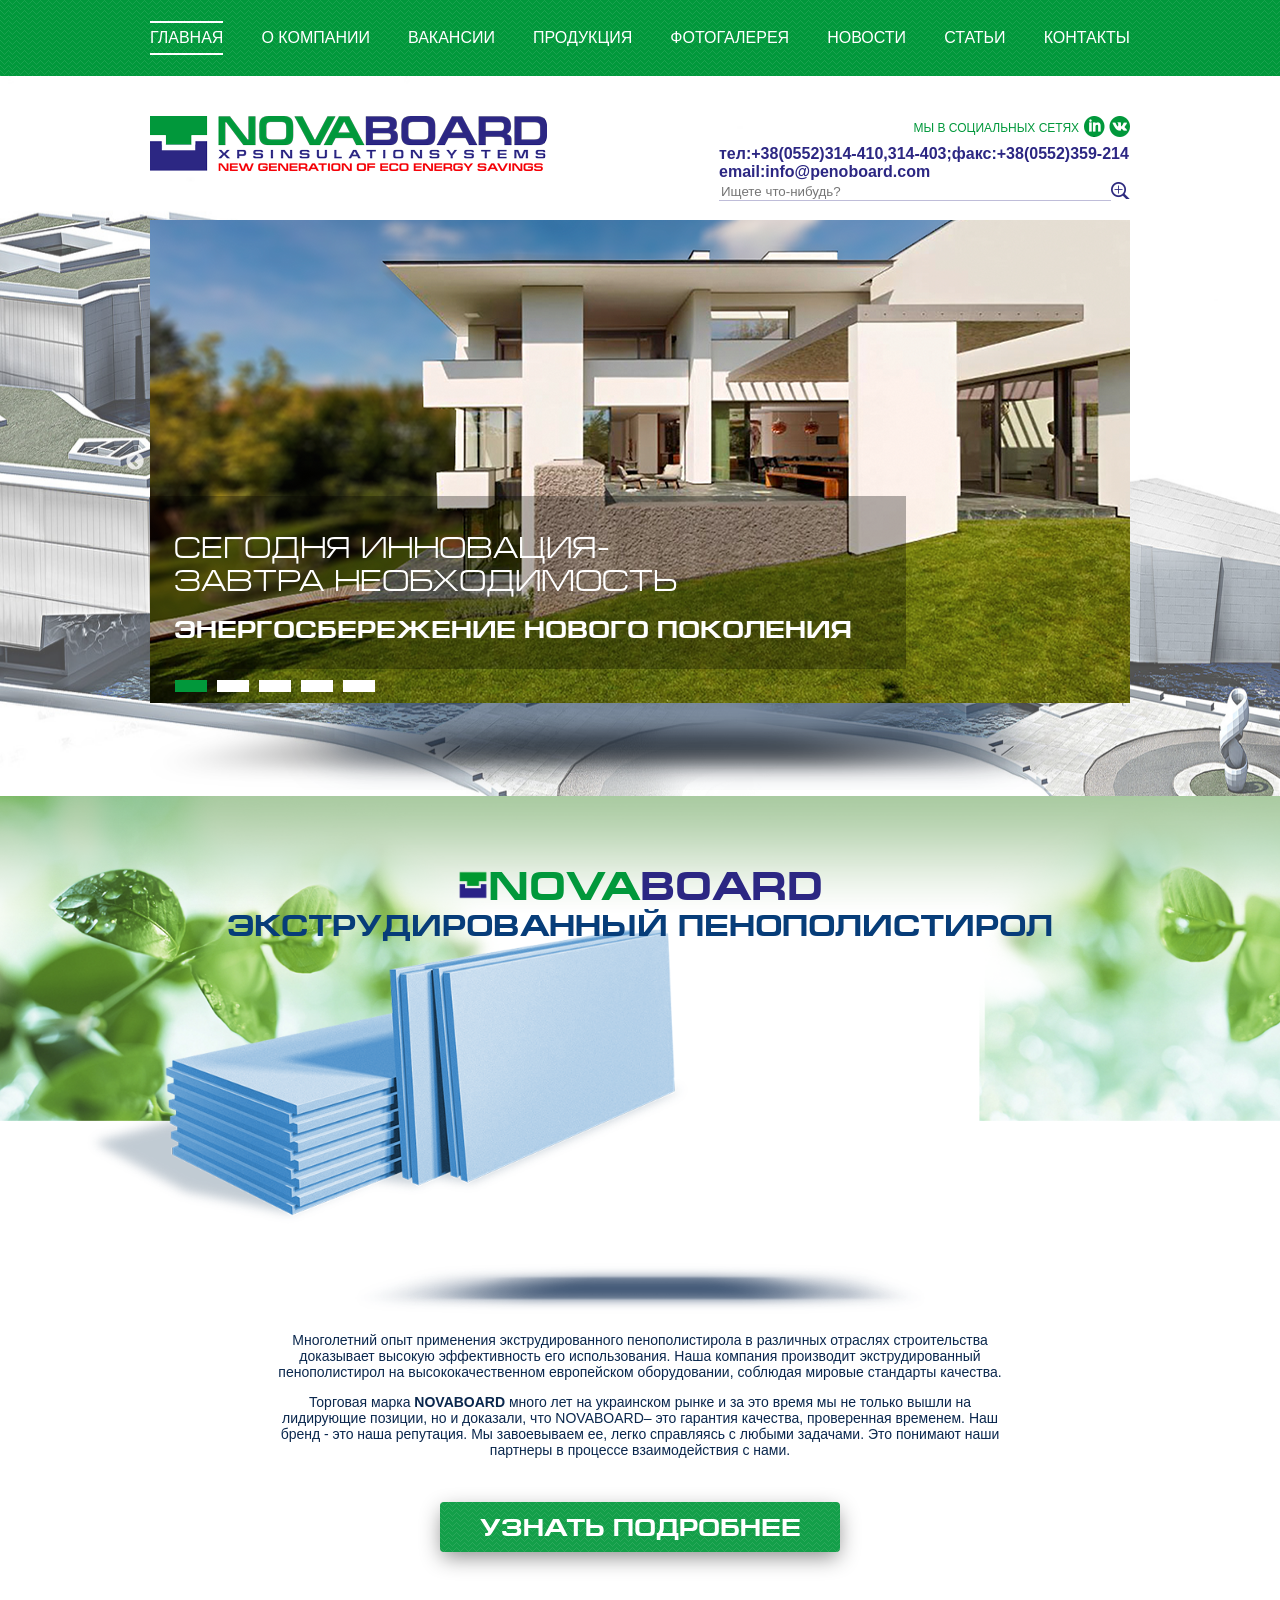
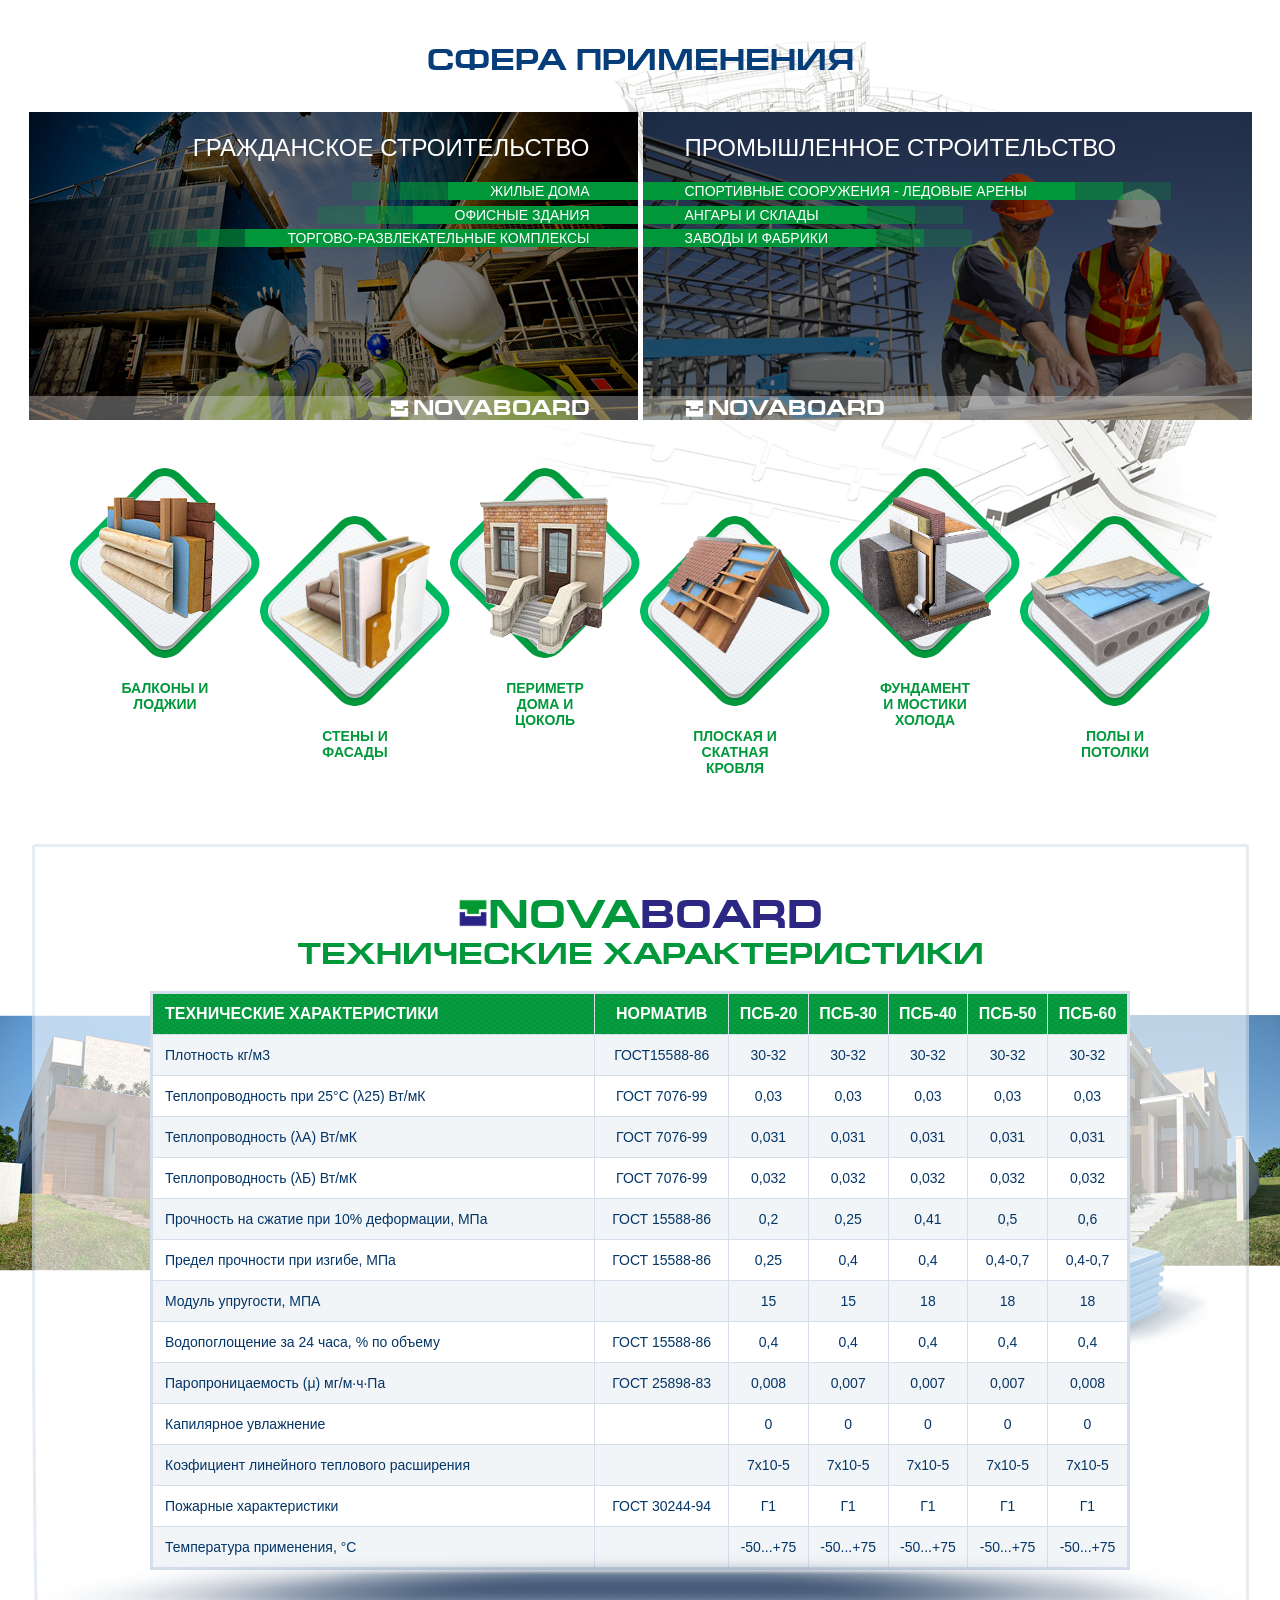
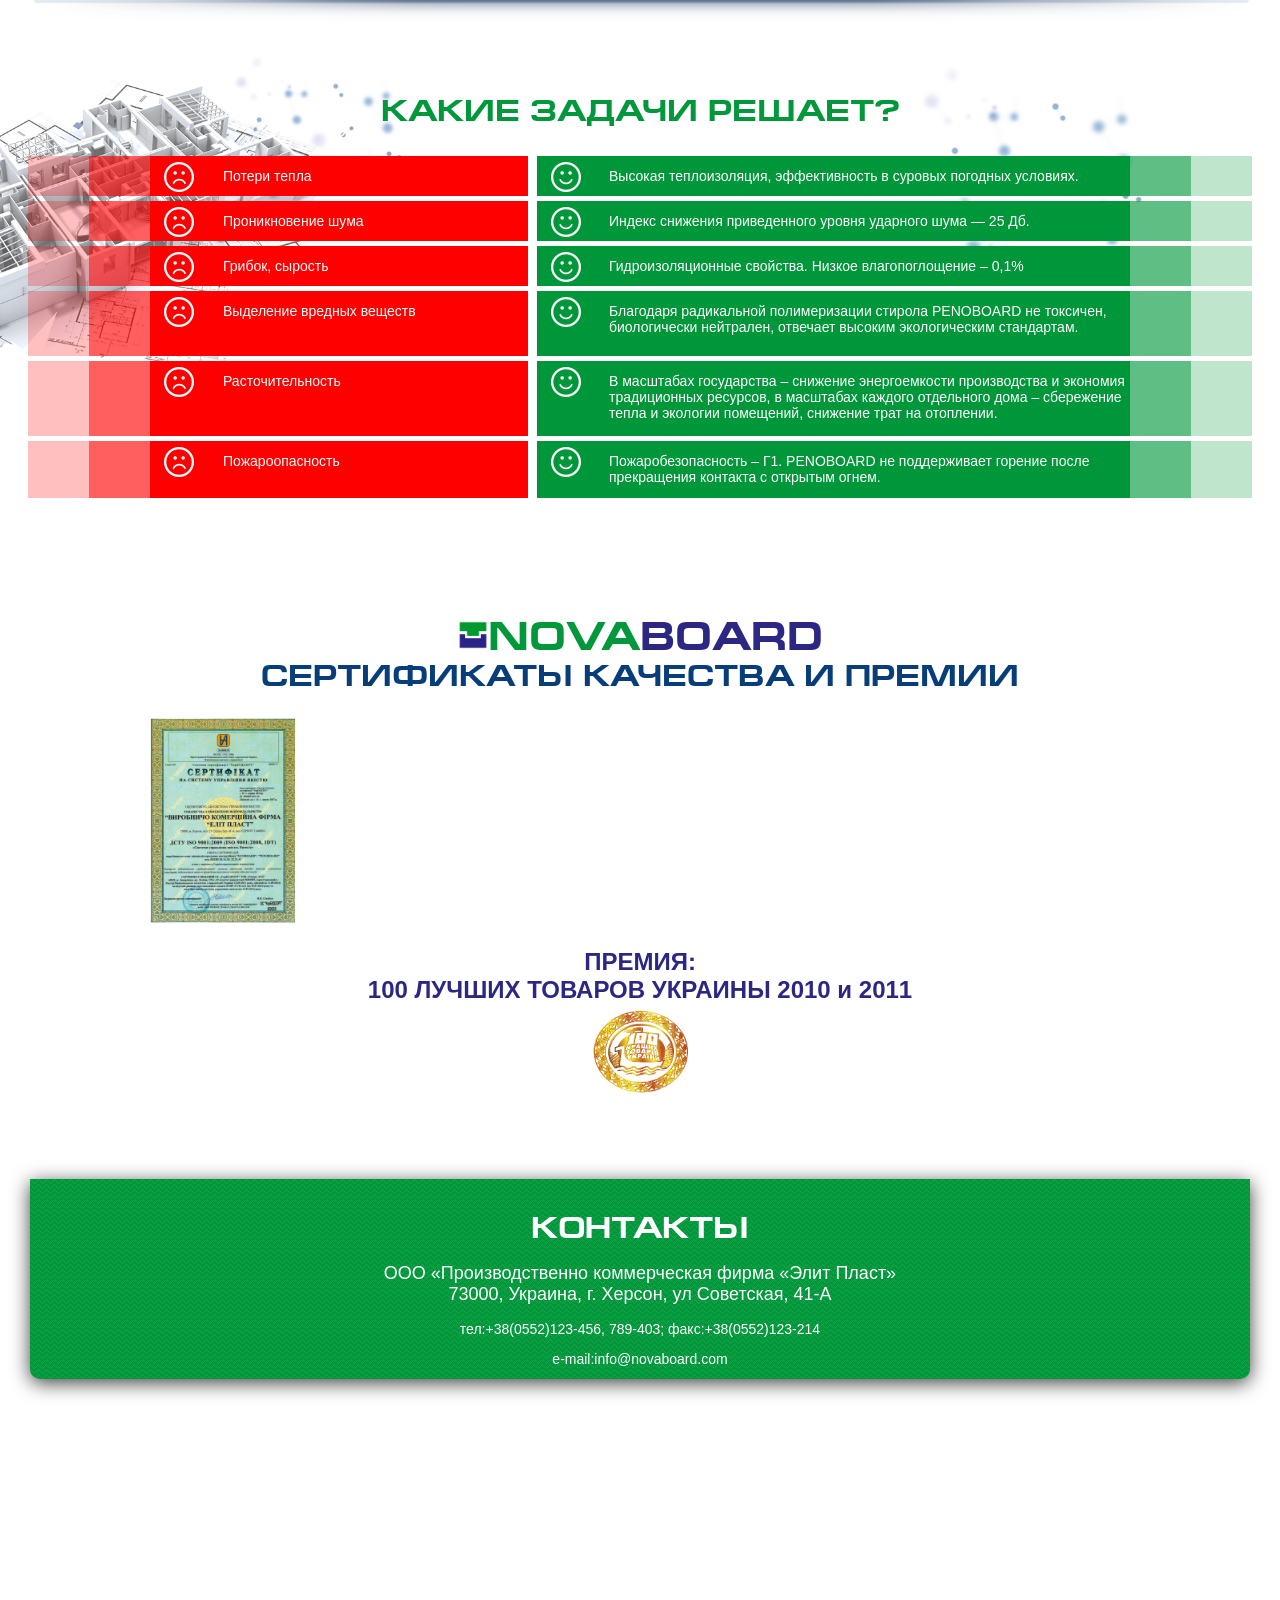
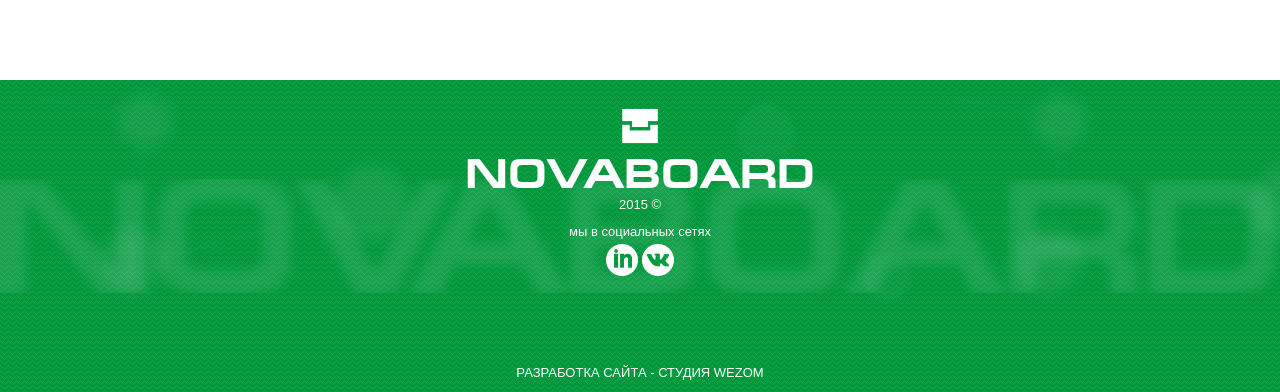
==== index.html @ 58770d79 "smth new" ====
<!DOCTYPE html>
<html lang="ru">
<head>
	<link rel="stylesheet" href="style.css">
	<meta charset="UTF-8">
	<link rel="stylesheet" href="fonts.css">
	<link rel="stylesheet" href="slick/slick.css">
	<link rel="stylesheet" href="slick/slick-theme.css">
	<link rel="stylesheet" href="fresco-2.2.4-light/css/fresco/fresco.css">
	<title>Nova Board-лидер в сфере пенополистирольного покрытия!</title>
	<link rel="icon" href="images/fav.png">
</head>
<body>
	<div class="header">
		<div class="nav-list">
		<ul>
			<li class="is-active"><a href="#">ГЛАВНАЯ</a></li>
		</ul>
		<ul>
			<li><a href="#">О КОМПАНИИ</a></li>
		</ul>
		<ul>
			<li><a href="#">ВАКАНСИИ</a></li>
		</ul>
		<ul>
			<li><a href="#">ПРОДУКЦИЯ</a></li>
		</ul>
		<ul>
			<li><a href="#">ФОТОГАЛЕРЕЯ</a></li>
		</ul>
		<ul>
			<li><a href="#">НОВОСТИ</a></li>
		</ul>
		<ul>
			<li><a href="#">СТАТЬИ</a></li>
		</ul>
		<ul>
			<li><a href="#">КОНТАКТЫ</a></li>
		</ul>

	</div>
	</div>
<div class="slider-block">
	<div class="content">
		<div class="logo">
		<a href="#"><img src="images/logo.png" alt=""></a>	
	</div>
	<div class="contacts">
		<div class="social">
			<span style="display: inline-block; padding-bottom: 10px; vertical-align: middle;">МЫ В СОЦИАЛЬНЫХ СЕТЯХ</span>
			<a href="#" class="icon in"> </a>
			<a href="#" class="icon vk"> </a>
		</div>
		<div class="clearfix"></div>
			<div class="tel">
				<span>тел:<a href="tel:0552314410">+38(0552)314-410</a>,<a href="tel:314403">314-403</a>;факс:<a href="tel:0552359214">+38(0552)359-214</a> <br> email:<a href="mailto:info@penoboard.com">info@penoboard.com</a></span>
		</div>
		<form action=""><input type="search" style="width:392px; border: none; border-bottom: 1px solid #bfbdd9; outline: none;" placeholder="Ищете что-нибудь?"><label class="search"><input type="submit"></label></form>
		</div>

		<div class="slider">
			<div class="slide">
				<img src="images/slider-bg.png" alt="">
				<div class="textblock">
					<span>СЕГОДНЯ ИННОВАЦИЯ-<br>ЗАВТРА НЕОБХОДИМОСТЬ</span>
					<h1>ЭНЕРГОСБЕРЕЖЕНИЕ НОВОГО ПОКОЛЕНИЯ</h1>
				</div>
			</div>
			<div class="slide">
				<img src="images/slider-bg.png" alt="">
				<div class="textblock">
					<span>ПРИВЕТ АНДРЕЙ,<br> НУ ГДЕ ТЫ БЫЛ, НУ ОБНИМИ МЕНЯ СКОРЕЕ</span>
					<h1>Я ПОДУМАЛ,ЧТО ПРОСТЫЕ СЛАЙДЫ-ЭТО СКУЧНО</h1>
				</div>
			</div>
			<div class="slide">
				<img src="images/slider-bg.png" alt="">
				<div class="textblock">
					<span>ТОЛЬКО ВЕТЕР БУЙНЫЙ ПОЕТ ЗА ТОБОЙ<br>ЧИО-ЧИО САН, Я ХОЧУ БЫТЬ С ТОБОЙ</span>
					<h1>ОСОБЕННО В ЭКЗАМЕНАЦИОННОМ МАКЕТЕ</h1>
				</div>
			</div>
			<div class="slide">
				<img src="images/slider-bg.png" alt="">
				<div class="textblock">
					<span>ВЕСНА<br>Я УЖЕ НЕ ГРЕЮ ПИВО</span>
					<h1>ПОЭТОМУ ВСТАВИЛ СЮДА ЦИТАТЫ ИЗ ПОПУЛЯРНЫХ ПЕСЕН</h1>
				</div>
			</div>
			<div class="slide">
				<img src="images/slider-bg.png" alt="">
				<div class="textblock">
					<span>Я НА РУЛЕТКУ ЖИЗНЬ СВОЮ ПОСТАВЛЮ<br>Я В КАЗИНО ФОРТУНЕ ДАНЬ ОСТАВЛЮ</span>
					<h1>ЧАО БАМБИНО, ПЛАЧЕТ СЕНЬОРИНА</h1>
				</div>
			</div>
		</div>
		<div class="shadow"><img src="images/shadow-1.png" alt=""></div>
	</div>
</div>

<div class="video-frame-block">
	<div class="center"><img src="images/fav.png" width="30" alt=""><span class="head-text green">NOVA</span><span class="head-text">BOARD</span>
	<div class="subtitle"><span>ЭКСТРУДИРОВАННЫЙ ПЕНОПОЛИСТИРОЛ</span></div>
	</div>
	<div class="frame"><iframe width="560" height="315" src="https://www.youtube.com/embed/GIAmGJxKyvs" frameborder="0" allow="autoplay; encrypted-media" allowfullscreen></iframe>
		<img src="images/shadow-2.png" style="margin-top: -20px;" alt=""></div>

		<div class="text-block">
			<p>Многолетний опыт применения экструдированного пенополистирола в различных отраслях строительства доказывает высокую эффективность его использования. Наша компания производит экструдированный пенополистирол на высококачественном европейском оборудовании, соблюдая мировые стандарты качества.</p> 

<p>Торговая марка <b>NOVABOARD</b> много лет на украинском рынке и за это время мы не только вышли на лидирующие позиции, но и доказали, что NOVABOARD– это гарантия качества, проверенная временем. Наш бренд - это наша репутация. 
Мы завоевываем ее, легко справляясь с любыми задачами. Это понимают наши партнеры в 
процессе взаимодействия с нами.</p>
		</div>
		<label class="more-info-button">
			<span>УЗНАТЬ ПОДРОБНЕЕ</span>
			<input type="button">
		</label>
</div>
<div class="sphere-of-usage">
	<div class="subtitle" style="padding-top: 50px;"><span>СФЕРА ПРИМЕНЕНИЯ</span></div>
	
	<div class="spheres">
		<div class="sphere left">
			<span>ГРАЖДАНСКОЕ СТРОИТЕЛЬСТВО</span>
			<div class="sphere-item">ЖИЛЫЕ ДОМА</div><br>
			<div class="sphere-item">ОФИСНЫЕ ЗДАНИЯ</div><br>
			<div class="sphere-item">ТОРГОВО-РАЗВЛЕКАТЕЛЬНЫЕ КОМПЛЕКСЫ</div><br>
			<div class="foot">
				<img src="images/fav-white.png" width="19" align="center" style="margin-bottom: 6px; margin-right: 4px;" alt=""><span style="display: inline;;font-size: 21px;font-weight: bold; padding: 0px 48px 0px 0px;">NOVABOARD</span>
			</div>
		</div>
	<div class="divider"></div>
		<div class="sphere right">
			<span>ПРОМЫШЛЕННОЕ СТРОИТЕЛЬСТВО</span>
			<div class="sphere-item">СПОРТИВНЫЕ СООРУЖЕНИЯ - ЛЕДОВЫЕ АРЕНЫ</div><br>
			<div class="sphere-item">АНГАРЫ И СКЛАДЫ</div><br>
			<div class="sphere-item">ЗАВОДЫ И ФАБРИКИ</div><br>
			<div class="foot_r">
				<img src="images/fav-white.png" width="19" align="center" style="margin-bottom: 6px; margin-right: 4px; margin-left: 42px;" alt=""><span style="display: inline;;font-size: 21px;font-weight: bold; padding:0px;">NOVABOARD</span>
			</div>
		</div>
	</div>

	<div class="rectangles">
		<a href="#"><div class="rectangle-item">
			<div class="form"><div style="padding-top: 29px;padding-left: 29px;"><img src="images/rect-pic-1.png" alt=""></div></div>
			<div class="rect-text">БАЛКОНЫ И ЛОДЖИИ</div>
		</div></a>
		<a href="#"><div class="rectangle-item each">
			<div class="form"><div style="padding:20px;"><img src="images/rect-pic-2.png" alt=""></div></div>
			<div class="rect-text">СТЕНЫ И ФАСАДЫ</div>
		</div></a>
		<a href="#"><div class="rectangle-item">
			<div class="form"><div style="padding: 29px;"><img src="images/rect-pic-3.png" alt=""></div></div>
			<div class="rect-text">ПЕРИМЕТР ДОМА И ЦОКОЛЬ</div>
		</div></a>
		<a href="#"><div class="rectangle-item each">
			<div class="form"><div style="padding: 20px;"><img src="images/rect-pic-4.png" alt=""></div></div>
			<div class="rect-text">ПЛОСКАЯ И СКАТНАЯ КРОВЛЯ</div>
		</div></a>
		<a href="#"><div class="rectangle-item">
			<div class="form"><div style="padding: 29px;"><img src="images/rect-pic-5.png" alt=""></div></div>
			<div class="rect-text">ФУНДАМЕНТ И МОСТИКИ ХОЛОДА</div>
		</div></a>
		<a href="#"><div class="rectangle-item each">
			<div class="form"><div style="padding-top: 40px;padding-left: 10px;"><img src="images/rect-pic-6.png" alt=""></div></div>
			<div class="rect-text">ПОЛЫ И ПОТОЛКИ</div>
		</div>
	</a>
	</div>
</div>

<div class="tech-characteristics">
	<div class="table-grid">
	<div class="center"><img src="images/fav.png" width="30" alt=""><span class="head-text green">NOVA</span><span class="head-text">BOARD</span></div>
		<div class="subtitle"><span style="color:#01983b;">ТЕХНИЧЕСКИЕ ХАРАКТЕРИСТИКИ</span></div>

		<table class="tth">
			<tr class="grey">
				<th>ТЕХНИЧЕСКИЕ ХАРАКТЕРИСТИКИ</th>
				<th>НОРМАТИВ</th>
				<th>ПСБ-20</th>
				<th>ПСБ-30</th>
				<th>ПСБ-40</th>
				<th>ПСБ-50</th>
				<th>ПСБ-60</th>
			</tr>
			<tr class="grey">
				<td>Плотность кг/м3</td>
				<td>ГОСТ15588-86</td>
				<td>30-32</td>
				<td>30-32</td>
				<td>30-32</td>
				<td>30-32</td>
				<td>30-32</td>
			</tr>
			<tr>
				<td>Теплопроводность при 25°С (λ25) Вт/мК </td>
				<td>ГОСТ 7076-99</td>
				<td>0,03</td>
				<td>0,03</td>
				<td>0,03</td>
				<td>0,03</td>
				<td>0,03</td>
			</tr>
			<tr class="grey">
				<td>Теплопроводность (λA) Вт/мК </td>
				<td>ГОСТ 7076-99</td>
				<td>0,031</td>
				<td>0,031</td>
				<td>0,031</td>
				<td>0,031</td>
				<td>0,031</td>
			</tr>
			<tr>
				<td>Теплопроводность (λБ) Вт/мК </td>
				<td>ГОСТ 7076-99</td>
				<td>0,032</td>
				<td>0,032</td>
				<td>0,032</td>
				<td>0,032</td>
				<td>0,032</td>
			</tr>
			<tr class="grey">
				<td>Прочность на сжатие при 10% деформации, МПа</td>
				<td>ГОСТ 15588-86</td>
				<td>0,2</td>
				<td>0,25</td>
				<td>0,41</td>
				<td>0,5</td>
				<td>0,6</td>
			</tr>
			<tr>
				<td>Предел прочности при изгибе, МПа </td>
				<td>ГОСТ 15588-86</td>
				<td>0,25</td>
				<td>0,4</td>
				<td>0,4</td>
				<td>0,4-0,7</td>
				<td>0,4-0,7</td>
			</tr>
			<tr class="grey">
				<td>Модуль упругости, МПА </td>
				<td></td>
				<td>15</td>
				<td>15</td>
				<td>18</td>
				<td>18</td>
				<td>18</td>
			</tr>
			<tr>
				<td>Водопоглощение за 24 часа, % по объему </td>
				<td>ГОСТ 15588-86</td>
				<td>0,4</td>
				<td>0,4</td>
				<td>0,4</td>
				<td>0,4</td>
				<td>0,4</td>
			</tr>
			<tr class="grey">
				<td>Паропроницаемость (μ) мг/м·ч·Па </td>
				<td>ГОСТ 25898-83</td>
				<td>0,008</td>
				<td>0,007</td>
				<td>0,007</td>
				<td>0,007</td>
				<td>0,008</td>
			</tr>
			<tr>
				<td>Капилярное увлажнение</td>
				<td></td>
				<td>0</td>
				<td>0</td>
				<td>0</td>
				<td>0</td>
				<td>0</td>
			</tr>
			<tr class="grey">
				<td>Коэфициент линейного теплового расширения</td>
				<td></td>
				<td>7x10-5</td>
				<td>7x10-5</td>
				<td>7x10-5</td>
				<td>7x10-5</td>
				<td>7x10-5</td>
			</tr>
			<tr>
				<td>Пожарные характеристики</td>
				<td>ГОСТ 30244-94</td>
				<td>Г1</td>
				<td>Г1</td>
				<td>Г1</td>
				<td>Г1</td>
				<td>Г1</td>
			</tr>
			<tr class="grey">
				<td>Температура применения, °С</td>
				<td></td>
				<td>-50...+75</td>
				<td>-50...+75</td>
				<td>-50...+75</td>
				<td>-50...+75</td>
				<td>-50...+75</td>
			</tr>
		</table>
		<img src="images/table-shadow.png" style="display: block; margin: -17px auto;" alt="">
		</div>
</div>

<div class="pros-cons">
	<div class="subtitle" style="padding-top:50px; margin-bottom: 28px;"><span style="color:#01983b;">КАКИЕ ЗАДАЧИ РЕШАЕТ?</span></div>

	<div class="table" style="width:980px; margin: 20px auto;">
		<div class="tr" style="height: 40px;">
			<div class="td red_cell" style="padding: 6px 0px 0px 14px; width: 364px;"><img src="images/sad-smile.png" alt="">
				<span>Потери тепла</span>
			</div>
			<div class="td" style="width:9px;"></div>
			<div class="td green_cell" style="padding: 6px 0px 0px 14px;"><img src="images/smiled-smile.png" alt="">
				<span>Высокая теплоизоляция, эффективность в суровых погодных условиях.
</span>
			</div>
			</div>
			<div class="tr" style="height: 5px;"></div>
			<div class="tr" style="height: 40px;">
			<div class="td red_cell" style="padding: 6px 0px 0px 14px;"><img src="images/sad-smile.png" alt="">
				<span>Проникновение шума</span>
			</div>
			<div class="td" style="width:9px;"></div>
			<div class="td green_cell" style="padding: 6px 0px 0px 14px;"><img src="images/smiled-smile.png" alt="">
				<span>Индекс снижения приведенного уровня ударного шума — 25 Дб.</span>
			</div>
			</div>
			<div class="tr" style="height: 5px;"></div>
			<div class="tr" style="height: 40px;">
			<div class="td red_cell" style="padding: 6px 0px 0px 14px;"><img src="images/sad-smile.png" alt="">
				<span>Грибок, сырость</span>
			</div>
			<div class="td" style="width:9px;"></div>
			<div class="td green_cell" style="padding: 6px 0px 0px 14px;"><img src="images/smiled-smile.png" alt="">
				<span>Гидроизоляционные свойства. Низкое влагопоглощение – 0,1%</span>
			</div>
			</div>
			<div class="tr" style="height: 5px;"></div>
			<div class="tr" style="height: 65px;">
			<div class="td red_cell" style="padding: 6px 0px 0px 14px;"><img src="images/sad-smile.png" alt="">
				<span>Выделение вредных веществ</span>
			</div>
			<div class="td" style="width:9px;"></div>
			<div class="td green_cell" style="padding: 6px 0px 0px 14px;"><img src="images/smiled-smile.png" alt="">
				<span>Благодаря радикальной полимеризации стирола PENOBOARD не токсичен, биологически нейтрален, отвечает высоким экологическим стандартам.</span>
			</div>
			</div>
			<div class="tr" style="height: 5px;"></div>

			<div class="tr" style="height: 75px;">
				<div class="td red_cell" style="padding: 6px 0px 0px 14px;"><img src="images/sad-smile.png" alt="">
					<span>Расточительность</span>
				</div>
					<div class="td" style="width:9px;"></div>
						<div class="td green_cell" style="padding: 6px 0px 0px 14px;"><img src="images/smiled-smile.png" alt="">
						<span>В масштабах государства – снижение энергоемкости производства и экономия традиционных ресурсов, в масштабах каждого отдельного дома – сбережение тепла и экологии помещений, снижение трат на отоплении.</span>
				</div>
			</div>

			<div class="tr" style="height: 5px;"></div>

			<div class="tr" style="height: 57px;">
			<div class="td red_cell" style="padding: 6px 0px 0px 14px;"><img src="images/sad-smile.png" alt="">
				<span>Пожароопасность</span>
			</div>
			<div class="td" style="width:9px;"></div>
			<div class="td green_cell" style="padding: 6px 0px 0px 14px;"><img src="images/smiled-smile.png" alt="">
				<span>Пожаробезопасность – Г1. PENOBOARD не поддерживает горение после прекращения контакта с открытым огнем.</span>
			</div>
			</div>
		</div>
	</div>
</div>

<div class="certificates">
	<div class="center"><img src="images/fav.png" width="30" alt=""><span class="head-text green">NOVA</span><span class="head-text">BOARD</span>
	<div class="subtitle"><span>СЕРТИФИКАТЫ КАЧЕСТВА И ПРЕМИИ</span></div>

	<div class="cert-block">
	<div class="cert-item">
		<a href="images/certificate-1.png" class="fresco" data-fresco-group="certif_gallery"><img src="images/certificate-1.png" alt=""></a>
	</div>
	<div class="cert-item">
		<a href="images/certificate-2.png" class="fresco" data-fresco-group="certif_gallery"><img src="images/certificate-2.png" alt=""></a>
	</div>
	<div class="cert-item">
		<a href="images/certificate-3.png" class="fresco" data-fresco-group="certif_gallery"><img src="images/certificate-3.png" alt=""></a>
	</div>
	<div class="cert-item">
		<a href="images/certificate-4.png" class="fresco" data-fresco-group="certif_gallery"><img src="images/certificate-4.png" alt=""></a>
	</div>
	<div class="cert-item">
		<a href="images/certificate-5.png" class="fresco" data-fresco-group="certif_gallery"><img src="images/certificate-5.png" alt=""></a>
	</div>
	</div>

	<h2>ПРЕМИЯ:</h2>
	<h2>100 ЛУЧШИХ ТОВАРОВ УКРАИНЫ 2010 и 2011</h2>
	<img src="images/top-100.png" style="margin-bottom: 48px;" width="106" alt="">
	</div>
</div>

<div class="contacts-block">
	<div class="green-contacts">
		<h1>КОНТАКТЫ</h1>
		<h3>ООО «Производственно коммерческая фирма «Элит Пласт» </h3>
		<h3>73000, Украина, г. Херсон, ул Советская, 41-А</h3>
		<span>тел:<a href="tel:+38(0552)123-456" title="">+38(0552)123-456</a>, <a href="tel:789-403">789-403</a>; факс:<a href="tel:+38(0552)123-214" title="">+38(0552)123-214</a></span>
		<span>e-mail:<a href="mailto:info@novaboard.com">info@novaboard.com</a></span>
	</div>
	<iframe src="https://www.google.com/maps/embed/v1/place?q=41.425974,75.9859772&key=AIzaSyCxitB5jQcw7weQdg9MqBRfxr6mj81wT7I" width="100%" height="338" frameborder="0" style="border:0" allowfullscreen></iframe>
</div>
<div class="footer">
	<div class="footer-nb-bg">
	<div class="particles">
		<div class="fav">
		<img src="images/fav-white.png" height="40" alt="">
		</div>
		<h1>NOVABOARD</h1>
		<span style="margin-bottom: 12px;">2015 ©</span>
		<span>мы в социальных сетях</span>
		<div>
			<a href="#" class="footer-icon linkedin"> </a>
			<a href="#" class="footer-icon vkontakte"> </a>
		</div>
		<div class="wezom">
			<span>РАЗРАБОТКА САЙТА - <a href="#">СТУДИЯ WEZOM</a></span>
		</div>
	</div>
	</div>
</div>


<script src="https://code.jquery.com/jquery-1.10.2.js"></script>
<script src="slick/slick.min.js"></script>
<script src="fresco-2.2.4-light/js/fresco/fresco.js"></script>	
 <script type="text/javascript">
 	  $(document).ready(function(){
  $('.slider').slick({
  	dots:true,
  	dotsClass: "my-dots",
  	arrows:true,
  	autoplay: true,
  	autoplaySpeed: 4500
  });

  $('.cert-block').slick({
  	dots: false,
  	arrows: true,
  	slidesToShow:5,
  	slidesToScroll:1
  })
});
  </script>
</body>
</html>
---- style.css ----
body{
	font-family: Arial, sans-serif;
	margin: 0px auto;
	min-width: 980px;
}
img{
	max-width: 100%;
}
.header{
	height: 76px;
	background-color: #01983b;
	background-image: url(images/pattern.png);
}
.nav-list{
	margin: 0px auto;
	display: flex;
	flex-wrap: nowrap;
	justify-content: space-between;
	max-width: 980px;
}
ul{
	margin-top: 23px;
	padding: 0px;
	list-style: none;
}
li{
	box-sizing: border-box;
	border: 0px white;
	line-height: 30px;
	display: inline-flex;
}
.header a{
	color: white;
	text-decoration: none;
}
.header a:hover{
	color:lightgrey;
}
.header a:active{
	color:black;
}
.is-active{
	margin-top: -2px;
	border-top: 2px solid white;
	border-bottom: 2px solid white;
}
.header li:hover{
	box-sizing: border-box;
	margin-top: -2px;
	border-top: 2px solid white;
	border-bottom: 2px solid white;
	transition: all .2s;
}
.slider-block{
	height: 720px;
	width: 100%;
	background-size: 100% 100%;
	background-image: url(images/bg-1.png);
	background-repeat: no-repeat;
}
.content{
	width:980px;
	max-width: ;
	margin:0px auto;
}
.contacts{
	padding-top: 40px;
	float: right;
	height: 60px;
	display: inline-block;
}
.social span{
	display: block;
	font-size: 12px;
	color: #01983b;
}
.slider{
	margin-top: 45px;
	width: 100%;
	height: 483px;
}
.slide{
	position: relative;
	width:100%;
	height: 100%;
	background: url(images/slider-bg.png);
}
.textblock{
	font-size: 30px;
	padding: 38px 55px 10px 24px;
	font-family: Europe, sans-serif;
	background-color: rgba(0,0,0,0.3);
	position: absolute;
	bottom: 34px;
	left: 0px;
	color: white;
}
.textblock h1{
	font-size: 24px;
	font-family: Europe, sans-serif;
}
.logo{
	display: inline-block;
	padding-top: 40px;
}
.my-dots {
  position: absolute;
  bottom: -5px;
  left: 20px;
  display: block;
  width: auto;
  padding: 0;
  list-style: none;
  text-align: center;
}
.my-dots li {
  position: relative;
  display: inline-block;
  width: 32px;
  height: 12px;
  margin: 0 5px;
  padding: 0;
  cursor: pointer;
}
.my-dots li button {
  font-size: 0;
  line-height: 0;
  display: block;
  width: 32px;
  height: 12px;
  padding: 5px;
  cursor: pointer;
  color: transparent;
  border: 0;
  outline: none;
  background: transparent;
}
.my-dots li button:hover,
.my-dots li button:focus {
  outline: none;
}
.my-dots li button:hover:before,
.my-dots li button:focus:before {
  opacity: 1;
}
.my-dots li button:before {
  font-family: 'slick';
  font-size: 6px;
  line-height: 20px;
  position: absolute;
  top: 0;
  left: 0;
  width: 32px;
  height: 12px;
  background: white;
  content: ' ';
  text-align: center;
  opacity: 1;
  color: black;
  -webkit-font-smoothing: antialiased;
  -moz-osx-font-smoothing: grayscale;
   
}
.clearfix{
	content: '';
	clear: both;
}
.my-dots li.slick-active button:before {
  opacity: 1;
  color: black;
  background: #01983b;
}
.social{
	display: block;
	float: right;
}
.icon{
	display: inline-block;
	width: 21px;
	height: 21px;
}
.in{
	background: url(images/sprite.png);
	background-repeat: no-repeat;
	background-position: 0px 0px;
}
.vk{
	background: url(images/sprite.png);
	background-repeat: no-repeat;
	background-position: -21px 0px;
}
.in:hover{
	background: url(images/sprite.png);
	background-repeat: no-repeat;
	background-position: 0px -21px;
}
.vk:hover{
	background: url(images/sprite.png);
	background-repeat: no-repeat;
	background-position: -21px -21px;
}
.in:active{
	background: url(images/sprite.png);
	background-repeat: no-repeat;
	background-position: 0px -42px;
}
.vk:active{
	background: url(images/sprite.png);
	background-repeat: no-repeat;
	background-position: -21px -42px;
}
.tel span,.tel a{
	font-size: 16px;
	color: #2c2783;
	font-weight: bold;
	text-decoration: none;
}
.tel a:hover{
	text-decoration: underline;
}
.tel a:active{
	color: black;
}
.search{
	width: 30px;
	height: 30px;
	background: url(images/search.png);
	background-repeat: no-repeat;
	background-position: 0px 0px;
}
.search:hover{
	background-position: -19px 0px;
}
.search:active{
	background-position: -38px 0px;
}
.contacts input[type="submit"]{
	opacity: 0;
	width: 19px;
	height: 19px;
}
.center{
	padding-top: 68px;
	text-align: center;
}
.head-text{
	font-family: Europe, sans-serif;
	font-size: 40px;
	color: #2c2783;
	font-weight: bold;
}
.green{
	color: #01983b;
}
.shadow{
	width: 100%;
	margin-top: -30px;
}
.video-frame-block{
	height: 797px;
	width: 100%;
	background: url(images/bg-2.png);
	-webkit-background-size: 100%;
	background-size: 120%;
	background-repeat: no-repeat;
}
.subtitle{
	text-align: center;
}
.subtitle span{
	font-size: 30px;
	color: #073d79;
	font-family: Europe,sans-serif;
	font-weight: bold;
}
.frame{
	width: 573px;
	margin:21px auto 0px;
} 
.text-block{
	font-family: Arial;
	font-size: 14px;
	color: #0a274d;
	margin:0px auto;
	width: 750px;
	text-align: center;
}
.more-info-button input{
	opacity: 0;
	width: 100%;
	height: 100%;
}
.more-info-button{
	cursor: pointer;
	-webkit-box-shadow: 0px 7px 21px -2px rgba(0,0,0,0.46);
	-moz-box-shadow: 0px 7px 21px -2px rgba(0,0,0,0.46);
	box-shadow: 0px 7px 21px -2px rgba(0,0,0,0.46);
	margin: 44px auto 0px;
	border-radius: 4px;
	display: block;
	background: url(images/pattern.png);
	background-color: #139f49;
	width: 400px;
	height: 50px;
}
.more-info-button span{
	display: block;
	text-align: center;
	font-size: 24px;
	color: white;
	font-weight: bold;
	font-family: Europe;
	padding-top: 12px;
}
.more-info-button:hover{
	background-color: #00be49;
}
.more-info-button:active{
	background-color: #016b2a;
}
.sphere-of-usage{
	background: url(images/bg-3.png);
	background-repeat: no-repeat;
	background-size: 60%;
	background-position:100% 0px;
}
.spheres{
	margin-top: 35px;
	display: flex;
	justify-content: center;
	flex-wrap: wrap;
}
.sphere{
	position: relative;
	z-index: 1;
	width: 609px;
	height: 308px;
}
.left{
	text-align: right;
	position: relative;
	background: url(images/left-sphere.png);
	background-position: 0px -60px;
	background-repeat: no-repeat;
	float: left;
	margin:0px 2.5px;
}
.right{
	position: relative;
	background: url(images/right-sphere.png);
	background-position: 0px -60px;
	background-repeat: no-repeat;
	float: right;
	margin:0px 2.5px;
}
.sphere::before{
	content: ' ';
	position: absolute;
	z-index: -111;
	left: 0px;
	width: 609px;
	height: 308px;
	background: #000;
	opacity: 0.5;
}
.spheres span{
	padding-left: 42px;
	display: block;
	color: #fff;
	font-size: 24px;
	padding-right: 48px;
	margin-top: 22px;
	margin-bottom: 20px;
}
.sphere-item{
	position: relative;
	z-index: 200;
	padding-left: 42px;
	display: inline-block;
	margin-bottom: 5.5px;
	line-height: 18px;
	color: white;
	font-size: 14px;
	padding-right: 48px;
	background: #01983b;
}
.sphere-item::before{
	position: absolute;
	z-index: -300;
	right: 0px;
	content: ' ';
	width: calc( 100% + 48px);
	height: 100%;
	background: #01983b;
	opacity: 0.5;
}
.sphere-item::after{
	position: absolute;
	z-index: -300;
	right: 0px;
	content: ' ';
	width: calc( 100% + 48px + 48px);
	height: 100%;
	background: #01983b;
	opacity: 0.25;
}
.right .sphere-item::before{
	position: absolute;
	z-index: -300;
	left: 0px;
	content: ' ';
	width: calc( 100% + 48px);
	height: 100%;
	background: #01983b;
	opacity: 0.5;
}
.right .sphere-item::after{
	position: absolute;
	z-index: -300;
	left: 0px;
	content: ' ';
	width: calc( 100% + 48px + 48px);
	height: 100%;
	background: #01983b;
	opacity: 0.25;
}
.foot{
	text-align: right;
	color: white;
	font-family: Europe;
	height: 24px;
	width: 100%;
	position: absolute;
	left: 0px;
	bottom: 0px;
	background: rgba(255, 255, 255, 0.3);
}
.foot_r{
	text-align: left;
	color: white;
	font-family: Europe;
	height: 24px;
	width: 100%;
	position: absolute;
	left: 0px;
	bottom: 0px;
	background: rgba(255, 255, 255, 0.3);
}
.rectangles{
	display: flex;
	justify-content: center;
	flex-wrap: wrap;
	margin-top: 48px;
	margin-bottom: 48px;
}
.form{
	width: 190px;
	height: 190px;
	background: url(images/rect-form.png);
	background-repeat: no-repeat;
}
.each{
	padding-top: 48px;
}
.rect-text{
	margin:22px auto 0px;
	width: 100px;
	text-align: center;
	font-weight: bold;
	font-size: 14px;
	color: #01983b;
}
a{
	text-decoration: none;
}
.tech-characteristics{
background: url(images/bg-4.png);
background-repeat: no-repeat;
background-size: 100%;
background-position: 0px 191px;
height:820px ;
}
.table-grid{
	background: url(images/table-bg.png);
	background-repeat: no-repeat;
	background-position: center 20px;

}
.tth{
	width: 980px;
	border-collapse: collapse;
	border: 3px solid #d5dfec;
	margin:20px auto 0px;
}
.tth tr,.tth th, .tth td{
	height: 38px;
	border: 1px solid #d5dfec;
}
.tth th{
	color: white;
	background: url(images/pattern.png);
	background-color: #01983b;
}
.tth td{
	font-size: 14px;
	color: #043567;
}
.tth tr{
	text-align: center;
}
.tth th:first-child{
	text-align: left;
	padding-left: 12px;
}
.tth td:first-child{
	text-align: left;
	padding-left: 12px;
}
tr{
	background-color: white;
}
.grey{
	background-color: #f2f5f7;
}
.pros-cons{
	height: 502px;
	background: url(images/bg-5.png);
	background-repeat: no-repeat;
	background-size: 100%;
}
.red_cell{
	background-color: #ff0000;
}
.green_cell{
	background-color: #01983b;
}
.table{
	font-size: 14px;
	color: white;
	display: table;
}
.tr{
	display: table-row;
}
.td{
	position: relative;
	z-index: 12;
	display: table-cell;
}
.td.red_cell::before{
	content: ' ';
	position: absolute;
	z-index: -12;
	right: 0px;
	top: 0px;
	height: 100%;
	width: calc(100% + 61px);
	background-color: rgba(255, 0, 0, 0.5); 
}
.td.red_cell::after{
	content: ' ';
	position: absolute;
	z-index: -13;
	right: 0px;
	top: 0px;
	height: 100%;
	width: calc(100% + 61px + 61px);
	background-color: rgba(255, 0, 0, 0.25); 
}
.td.green_cell::before{
	content: ' ';
	position: absolute;
	z-index: -12;
	left: 0px;
	top: 0px;
	height: 100%;
	width: calc(100% + 61px);
	background-color: rgba(1, 152, 59, 0.5); 
}
.td.green_cell::after{
	content: ' ';
	position: absolute;
	z-index: -13;
	left: 0px;
	top: 0px;
	height: 100%;
	width: calc(100% + 61px + 61px);
	background-color: rgba(1, 152, 59, 0.25); 
}
.td span{
	position: absolute;
	display: inline-block;
	margin-left: 28px;
	margin-top: 6px;
}
.cert-block{
	margin: 25px auto;
	width: 980px;
	height: 205px;
}
.cert-item img{
	width: 145px;
}
.certificates h2{
	color: #2c2783;
	margin-bottom: 0px;
	margin-top: 0px;
}
.contacts-block{
	height: 501px;
}
.green-contacts{
	text-align: center;
	position: relative;
	z-index: 14;
	width: 1220px;
	height: 200px;
	background: url(images/pattern.png);
	background-color: #01983b;
	margin: 0px auto;
	border-bottom-right-radius: 10px;
	border-bottom-left-radius: 10px;
	-webkit-box-shadow: 0px 4px 19px 0px rgba(0,0,0,0.75);
-moz-box-shadow: 0px 4px 19px 0px rgba(0,0,0,0.75);
box-shadow: 0px 4px 19px 0px rgba(0,0,0,0.75);
}
.contacts-block iframe{
	position: absolute;
	z-index: 1;
	margin-top: -35px;
}
.green-contacts h1{
	padding-top: 32px;
	margin-bottom: 18px;
	color: white;
	font-family: Europe;
	font-size: 30px;
}
.green-contacts h3{
	font-size: 18px;
	color: white;
	font-weight: normal;
	margin-bottom: 0px;
	margin-top: 0px;
}
.green-contacts span{
	display: block;
	margin-top: 16px;
	margin-bottom: 14px;
	color: white;
	font-size: 14px;
}
.green-contacts span:last-child{
	margin: 0px;
}
.green-contacts a{
	color: white;
}
.green-contacts a:hover{
	text-decoration: underline;
}
.green-contacts a:active{
	color: lightgrey;
}
.footer{
	text-align: center;
	height: 312px;
	background: url(images/pattern.png);
	background-color: #01983b;
}
.footer-nb-bg{
	height: 100%;
	background: url(images/PENOBOARD.png);
	background-repeat: no-repeat;
	background-size: 100%;
	background-position: center center;
}
.particles{
	height: 100%;
	width: 100%;
	background: url(images/i-regions_par02.png);
}
.fav{
	padding-top: 26px;
}
.footer{
	position: relative;
}
.footer a{
	color: white;
}
.footer h1{
	font-size: 42px;
	color: white;
	font-family: Europe;
	margin-top: 0px;
	margin-bottom: 0px;
}
.footer span{
	font-size: 13px;
	color: white;
	display: block;
}
.footer-icon{
	margin-top: 5px;
	display: inline-block;
	height: 32px;
	width: 32px;
	background: url(images/footer-sprite.png);
	background-repeat: no-repeat;
}
.linkedin{
	background-position: 0px 0px;
}
.vkontakte{
	background-position: 0px -32px;
}
.linkedin:hover{
	background-position: -32px 0px;
}
.vkontakte:hover{
	background-position: -32px -32px;
}
.wezom{
margin-top: 85px;
}
---- fonts.css ----
@font-face{
	font-family: 'Europe';
	src:url(fonts/EuropeExt-Bold.woff);
	font-weight:bold;
	font-style:normal;
}
@font-face{
	font-family: 'Europe';
	src:url(fonts/EuropeExt_Normal.otf);
	font-weight:normal;
	font-style:normal;
}
---- fresco-2.2.4-light/css/fresco/fresco.css ----
/* box-sizing */
.fr-window, .fr-window [class^="fr-"],
.fr-overlay, .fr-overlay [class^="fr-"],
.fr-spinner, .fr-spinner [class^="fr-"] {
  box-sizing: border-box;
}

.fr-window {
  position: fixed;
  width: 100%;
  height: 100%;
  top: 0;
  left: 0;
  font: 13px/20px "Lucida Sans", "Lucida Sans Unicode", "Lucida Grande", Verdana, Arial, sans-serif;
  /* Chrome hack, this fixes a visual glitch when quickly toggling a video */
  transform: translateZ(0px);
}

/* z-index */
.fr-overlay { z-index:  99998; }
.fr-window {  z-index:  99999; }
.fr-spinner { z-index: 100000; }


/* overlay */
.fr-overlay {
  position: fixed;
  top: 0;
  left: 0;
  height: 100%;
  width: 100%;
}
.fr-overlay-background {
  float: left;
  width: 100%;
  height: 100%;
  background: #000;
  opacity: .9;
  filter: alpha(opacity=90);
}

.fr-overlay-ui-fullclick .fr-overlay-background {
  background: #292929;
  opacity: 1;
  filter: alpha(opacity=100);
}


/* mobile touch has position:absolute to allow zooming */
.fr-window.fr-mobile-touch,
.fr-overlay.fr-mobile-touch {
  position: absolute;
  overflow: visible;
}


/* some properties on the window are used to toggle things
 * like margin and the fullclick mode,
 * we reset those properties after measuring them
 */
.fr-measured {
  margin: 0 !important;
  min-width: 0 !important;
  min-height: 0 !important;
}

.fr-box {
  position: absolute;
  top: 0;
  left: 0;
  width: 100%;
  height: 100%;
}

.fr-pages {
  position: absolute;
  width: 100%;
  height: 100%;
  overflow: hidden;
  -webkit-user-select: none;
  -khtml-user-select: none;
  -moz-user-select: none;
  -ms-user-select: none;
  user-select: none;
}

.fr-page {
  position: absolute;
  width: 100%;
  height: 100%;
}


.fr-container {
  position: absolute;
  top: 0;
  left: 0;
  right: 0;
  bottom: 0;
  margin: 0;
  padding: 0;
  text-align: center;
}

.fr-hovering-clickable .fr-container { cursor: pointer; }


/*
   padding:
   youtube & vimeo always have buttons on the outside
   side button = 72 = 54 + (2 * 9 margin)
   close button = 48
*/
/* padding ui:inside */
.fr-ui-inside .fr-container { padding: 20px 20px; }
.fr-ui-inside.fr-no-sides .fr-container { padding: 20px; }

/* padding ui:outside */
.fr-ui-outside .fr-container { padding: 20px 82px; }
.fr-ui-outside.fr-no-sides .fr-container { padding: 20px 48px; }

/* reduce padding on smaller screens */
@media all and (max-width: 700px) and (orientation: portrait),
       all and (orientation: landscape) and (max-height: 700px) {
  /* padding ui:inside */
  .fr-ui-inside .fr-container { padding: 12px 12px; }
  .fr-ui-inside.fr-no-sides .fr-container { padding: 12px; }

  /* padding ui:outside */
  .fr-ui-outside .fr-container { padding: 12px 72px; }
  .fr-ui-outside.fr-no-sides .fr-container { padding: 12px 48px; }
}

@media all and (max-width: 500px) and (orientation: portrait),
       all and (orientation: landscape) and (max-height: 500px) {
  /* padding ui:inside */
  .fr-ui-inside .fr-container { padding: 0px 0px; }
  .fr-ui-inside.fr-no-sides .fr-container { padding: 0px; }

  /* padding ui:outside */
  .fr-ui-outside .fr-container { padding: 0px 72px; }
  .fr-ui-outside.fr-no-sides .fr-container { padding: 0px 48px; }
}

/* padding ui:fullclick */
.fr-ui-fullclick .fr-container { padding: 0; }
.fr-ui-fullclick.fr-no-sides .fr-container { padding: 0; }

/* video fullclick */
.fr-ui-fullclick.fr-type-video .fr-container { padding: 0px 62px; }
.fr-ui-fullclick.fr-no-sides.fr-type-video .fr-container { padding: 48px 0px; }

/* overflow-y should always have 0 padding top and bottom */
.fr-overflow-y .fr-container {
  padding-top: 0 !important;
  padding-bottom: 0!important;
}


.fr-content,
.fr-content-background {
  position: absolute;
  top: 50%;
  left: 50%;
  /* IE11 has a 1px blur bug on the edges of the caption (ui:inside)
     during animation with overflow:hidden */
  overflow: visible;
}

/* img/iframe/error */
.fr-content-element {
  float: left;
  width: 100%;
  height: 100%;
}

.fr-content-background {
  background: #101010;
}

.fr-info {
  position: absolute;
  top: 0;
  left: 0;
  width: 100%;
  color: #efefef;
  font-size: 13px;
  line-height: 20px;
  text-align: left;
  -webkit-text-size-adjust: none;
  text-size-adjust: none;
  -webkit-user-select: text;
  -khtml-user-select: text;
  -moz-user-select: text;
  -ms-user-select: text;
  user-select: text;
}
.fr-info-background {
  position: absolute;
  top: 0;
  left: 0;
  height: 100%;
  width: 100%;
  background: #000;
  line-height: 1%;
  filter: none;
  opacity: 1;
}
.fr-ui-inside .fr-info-background {
  filter: alpha(opacity=80);
  opacity: .8;
  zoom: 1;
}
/* ui:outside has a slightly lighter info background to break up from black page backgrounds */
.fr-ui-outside .fr-info-background { background: #0d0d0d; }


/* info at the bottom for ui:inside */
.fr-content .fr-info {
  top: auto;
  bottom: 0;
}

.fr-info-padder {
  display: block;
  overflow: hidden;
  padding: 12px;
  position: relative;
  width: auto;
}
.fr-caption {
  width: auto;
  display: inline;
}

.fr-position {
  color: #b3b3b3;
  float: right;
  line-height: 21px;
  opacity: 0.99;
  position: relative;
  text-align: right;
  margin-left: 15px;
  white-space: nowrap;
}

/* positions not within the info bar
   for ui:outside/inside */
.fr-position-outside,
.fr-position-inside {
  position: absolute;
  bottom: 0;
  right: 0;
  margin: 12px;
  width: auto;
  padding: 2px 8px;
  border-radius: 10px;
  font-size: 11px;
  line-height: 20px;
  text-shadow: 0 1px 0 rgba(0,0,0,.4);
  display: none;
  overflow: hidden;
  white-space: nowrap;
  -webkit-text-size-adjust: none;
  text-size-adjust: none;
  -webkit-user-select: text;
  -khtml-user-select: text;
  -moz-user-select: text;
  -ms-user-select: text;
  user-select: text;
}
.fr-position-inside {
  border: 0;
}

.fr-position-background {
  position: absolute;
  top: 0;
  left: 0;
  width: 100%;
  height: 100%;
  background: #0d0d0d;
  filter: alpha(opacity=80);
  opacity: .8;
  zoom: 1; /* oldIE */
}
.fr-position-text { color: #b3b3b3; }
.fr-position-outside .fr-position-text,
.fr-position-inside .fr-position-text {
  float: left;
  position: relative;
  text-shadow: 0 1px 1px rgba(0,0,0,.3);
  opacity: 1;
}

/* display it for the outside ui, hide the caption inside */
.fr-ui-outside .fr-position-outside { display: block; }
.fr-ui-outside .fr-info .fr-position { display: none; }

.fr-ui-inside.fr-no-caption .fr-position-inside { display: block; }

/* links */
.fr-info a,
.fr-info a:hover {
  color: #ccc;
  border: 0;
  background: none;
  text-decoration: underline;
}
.fr-info a:hover { color: #eee; }

/* no-caption */
.fr-ui-outside.fr-no-caption .fr-info { display: none; }
.fr-ui-inside.fr-no-caption .fr-caption { display: none; }


/* --- stroke */
.fr-stroke {
  position: absolute;
  top: 0;
  left: 0;
  width: 100%;
  height: 1px;
}
.fr-stroke-vertical { width: 1px; height: 100%; }
.fr-stroke-horizontal { padding: 0 1px; }

.fr-stroke-right { left: auto; right: 0; }
.fr-stroke-bottom { top: auto; bottom: 0; }

.fr-stroke-color {
  float: left;
  width: 100%;
  height: 100%;
  background: rgba(255,255,255,.08);
}

/* the stroke is brighter inside the info box */
.fr-info .fr-stroke-color { background: rgba(80,80,80,.3); }

/* remove the stroke when outside ui has a caption */
.fr-ui-outside.fr-has-caption .fr-content .fr-stroke-bottom { display: none; }

/* remove stroke and shadow when ui:fullclick */
.fr-ui-fullclick .fr-stroke { display: none; }
.fr-ui-fullclick .fr-content-background { box-shadow: none; }

/* the info box never bas a top stroke */
.fr-info .fr-stroke-top { display: none; }



/* < > */
.fr-side {
  position: absolute;
  top: 50%;
  width: 54px;
  height: 72px;
  margin: 0 9px;
  margin-top: -36px;
  cursor: pointer;
  -webkit-user-select: none;
  -moz-user-select: none;
  user-select: none;
  zoom: 1;
}
.fr-side-previous { left: 0; }
.fr-side-next { right: 0; left: auto; }

.fr-side-disabled { cursor: default; }
.fr-side-hidden { display: none !important; }

.fr-side-button {
  float: left;
  width: 100%;
  height: 100%;
  margin: 0;
  padding: 0;
}
.fr-side-button-background {
  position: absolute;
  top: 0;
  left: 0;
  width: 100%;
  height: 100%;
  background-color: #101010;
}
.fr-side-button-icon {
  float: left;
  position: relative;
  height: 100%;
  width: 100%;
  zoom: 1;
  background-position: 50% 50%;
  background-repeat: no-repeat;
}
/* smaller side buttons */
@media all and (max-width: 500px) and (orientation: portrait),
       all and (orientation: landscape) and (max-height: 414px) {
  .fr-side {
    width: 54px;
    height: 60px;
    margin: 0;
    margin-top: -30px;
  }
  .fr-side-button {
    width: 48px;
    height: 60px;
    margin: 0 3px;
  }
}


/* X */
.fr-close {
  position: absolute;
  width: 48px;
  height: 48px;
  top: 0;
  right: 0;
  cursor: pointer;
  -webkit-user-select: none;
  -moz-user-select: none;
  user-select: none;
}

.fr-close-background,
.fr-close-icon {
  position: absolute;
  top: 12px;
  left: 12px;
  height: 26px;
  width: 26px;
  background-position: 50% 50%;
  background-repeat: no-repeat;
}
.fr-close-background { background-color: #000; }




/* Thumbnails */
.fr-thumbnails {
  position: absolute;
  overflow: hidden;
}
.fr-thumbnails-disabled .fr-thumbnails { display: none !important; }
.fr-thumbnails-horizontal .fr-thumbnails {
  width: 100%;
  height: 12%;
  min-height: 74px;
  max-height: 160px;
  bottom: 0;
}

.fr-thumbnails-vertical .fr-thumbnails {
  height: 100%;
  width: 10%;
  min-width: 74px;
  max-width: 160px;
  left: 0;
}

.fr-thumbnails,
.fr-thumbnails * {
  -webkit-user-select: none;
  -khtml-user-select: none;
  -moz-user-select: none;
  -ms-user-select: none;
  user-select: none;
}

.fr-thumbnails-wrapper {
  position: absolute;
  top: 0;
  left: 50%;
  height: 100%;
}
.fr-thumbnails-vertical .fr-thumbnails-wrapper {
  top: 50%;
  left: 0;
}

.fr-thumbnails-slider {
  position: relative;
  width: 100%;
  height: 100%;
  float: left;
  zoom: 1;
}

.fr-thumbnails-slider-slide {
  position: absolute;
  top: 0;
  left: 0;
  height: 100%;
}

.fr-thumbnails-thumbs {
  float: left;
  height: 100%;
  overflow: hidden;
  position: relative;
  top: 0;
  left: 0;
}

.fr-thumbnails-slide {
  position: absolute;
  top: 0;
  height: 100%;
  width: 100%;
}

.fr-thumbnail-frame {
  position: absolute;
  zoom: 1;
  overflow: hidden;
}

.fr-thumbnail {
  position: absolute;
  width: 30px;
  height: 100%;
  left: 50%;
  top: 50%;
  zoom: 1;
  cursor: pointer;
  margin: 0 10px;
}
.fr-ltIE9 .fr-thumbnail * {
  overflow: hidden; /* IE6(7) */
  z-index: 1;
  zoom: 1;
}

.fr-thumbnail-wrapper {
  position: relative;
  background: #161616;
  width: 100%;
  height: 100%;
  float: left;
  overflow: hidden;
  display: inline; /* IE6(7) */
  z-index: 0; /* IE8 */
}

.fr-thumbnail-overlay { cursor: pointer; }
.fr-thumbnail-active .fr-thumbnail-overlay { cursor: default; }
.fr-thumbnail-overlay,
.fr-thumbnail-overlay-background,
.fr-thumbnail-overlay-border {
  position: absolute;
  top: 0;
  left: 0;
  width: 100%;
  height: 100%;
  border-width: 0;
  overflow: hidden;
  border-style: solid;
  border-color: transparent;
}
.fr-ltIE9 .fr-thumbnail-overlay-border { border-width: 0 !important; }
.fr-thumbnail .fr-thumbnail-image {
  position: absolute;
  filter: alpha(opacity=85);
  opacity: .85;
  max-width: none;
}
.fr-thumbnail:hover .fr-thumbnail-image,
.fr-thumbnail-active:hover .fr-thumbnail-image {
  filter: alpha(opacity=99);
  opacity: .99;
}
.fr-thumbnail-active .fr-thumbnail-image,
.fr-thumbnail-active:hover .fr-thumbnail-image {
  filter: alpha(opacity=35);
  opacity: .35;
}
.fr-thumbnail-active { cursor: default;  }

/* Thumbnails loading */
.fr-thumbnail-loading,
.fr-thumbnail-loading-background,
.fr-thumbnail-loading-icon {
  position: absolute;
  top: 0;
  left: 0;
  width: 100%;
  height: 100%;
}
.fr-thumbnail-loading-background {
  background-color: #161616;
  background-position: 50% 50%;
  background-repeat: no-repeat;
  opacity: .8;
  position: relative;
  float: left;
}
/* this element is there as an alternative to putting the loading image on the background */
.fr-thumbnail-loading-icon { display: none; }

/* error on thumbnail */
.fr-thumbnail-error .fr-thumbnail-image {
  position: absolute;
  top: 0;
  left: 0;
  width: 100%;
  height: 100%;
  background-color: #202020;
}


/* Thumbnail < > */
.fr-thumbnails-side {
  float: left;
  height: 100%;
  width: 28px;
  margin: 0 5px;
  position: relative;
  overflow: hidden;
}
.fr-thumbnails-side-previous { margin-left: 12px; }
.fr-thumbnails-side-next { margin-right: 12px; }

.fr-thumbnails-vertical .fr-thumbnails-side {
  height: 28px;
  width: 100%;
  margin: 10px 0;
}
.fr-thumbnails-vertical .fr-thumbnails-side-previous { margin-top: 20px; }
.fr-thumbnails-vertical .fr-thumbnails-side-next { margin-bottom: 20px; }

.fr-thumbnails-side-button {
  position: absolute;
  top: 50%;
  left: 50%;
  margin-top: -14px;
  margin-left: -14px;
  width: 28px;
  height: 28px;
  cursor: pointer;
}

.fr-thumbnails-side-button-background {
  position: absolute;
  top: 0;
  left: 0;
  height: 100%;
  width: 100%;
  filter: alpha(opacity=80);
  opacity: .8;
  -moz-transition: background-color .2s ease-in;
  -webkit-transition: background-color .2s ease-in;
  transition: background-color .2s ease-in;
  background-color: #333;
  cursor: pointer;
  border-radius: 4px;
}
.fr-thumbnails-side-button:hover .fr-thumbnails-side-button-background { background-color: #3b3b3b; }

.fr-thumbnails-side-button-disabled * { cursor: default; }
.fr-thumbnails-side-button-disabled:hover .fr-thumbnails-side-button-background { background-color: #333; }

.fr-thumbnails-side-button-icon {
  height: 42px;
  width: 42px;
  position: absolute;
  /*top: -7px;
  left: -7px;*/
  top: 0;
  left: 0;
  width: 100%;
  height: 100%;
}

/* vertical thumbnails */
.fr-thumbnails-vertical .fr-thumbnails-side,
.fr-thumbnails-vertical .fr-thumbnails-thumbs,
.fr-thumbnails-vertical .fr-thumbnail-frame { clear: both; }

/* ui:fullclick has a dark thumbnail background */
.fr-window-ui-fullclick .fr-thumbnails { background: #090909; }

/* put a stroke on the connecting caption*/
.fr-window-ui-fullclick.fr-thumbnails-enabled.fr-thumbnails-horizontal .fr-info .fr-stroke-bottom { display: block !important; } /*({ box-shadow: inset 0 -1px 0 rgba(255,255,255,.1); } */
.fr-window-ui-fullclick.fr-thumbnails-enabled.fr-thumbnails-vertical .fr-info .fr-stroke-left { display: block !important; }

/* thumbnail spacing  */
.fr-thumbnails-horizontal .fr-thumbnails-thumbs { padding: 12px 5px; }
.fr-thumbnails-vertical .fr-thumbnails-thumbs { padding: 5px 12px; }
.fr-thumbnails-measured .fr-thumbnails-thumbs { padding: 0 !important; }
/* horizontal */
@media all and (min-height: 700px) {
  .fr-thumbnails-horizontal .fr-thumbnails-thumbs { padding: 16px 8px; }
  .fr-thumbnails-horizontal .fr-thumbnails-side { margin: 0 8px; }
  .fr-thumbnails-horizontal .fr-thumbnails-side-previous { margin-left: 16px; }
  .fr-thumbnails-horizontal .fr-thumbnails-side-next { margin-right: 16px; }
}
@media all and (min-height: 980px) {
  .fr-thumbnails-horizontal .fr-thumbnails-thumbs { padding: 20px 10px; }
  .fr-thumbnails-horizontal .fr-thumbnails-side { margin: 0 10px; }
  .fr-thumbnails-horizontal .fr-thumbnails-side-previous { margin-left: 20px; }
  .fr-thumbnails-horizontal .fr-thumbnails-side-next { margin-right: 20px; }
}

/* vertical */
@media all and (min-width: 1200px) {
  .fr-thumbnails-vertical .fr-thumbnails-thumbs { padding: 8px 16px; }
  .fr-thumbnails-vertical .fr-thumbnails-side { margin: 0 8px; }
  .fr-thumbnails-vertical .fr-thumbnails-side-previous { margin-top: 16px; }
  .fr-thumbnails-vertical .fr-thumbnails-side-next { margin-bottom: 16px; }
}
@media all and (min-width: 1800px) {
  .fr-thumbnails-vertical .fr-thumbnails-thumbs { padding: 10px 20px; }
  .fr-thumbnails-vertical .fr-thumbnails-side { margin: 10px 0; }
  .fr-thumbnails-vertical .fr-thumbnails-side-previous { margin-top: 20px; }
  .fr-thumbnails-vertical .fr-thumbnails-side-next { margin-bottom: 20px; }
}

/* hide thumbnails on smaller screens
   the js always hides them on touch based devices
*/
@media all and (max-width: 500px) and (orientation: portrait),
       all and (orientation: landscape) and (max-height: 500px) {
  .fr-thumbnails-horizontal .fr-thumbnails { display: none !important; }
}
@media all and (max-width: 700px) and (orientation: portrait),
       all and (orientation: landscape) and (max-height: 414px) {
  .fr-thumbnails-vertical .fr-thumbnails { display: none !important; }
}


/* force fullClick: true
   and force overflow: false */
@media all and (max-width: 500px) and (orientation: portrait),
       all and (orientation: landscape) and (max-height: 414px) {
  .fr-page { min-width: 100%; } /* fullclick */
  .fr-page { min-height: 100%; } /* overflow: false */
}


/* switch between ui modes
   we force everything not in the current UI mode to hide
*/
.fr-window-ui-fullclick .fr-side-next-outside,
.fr-window-ui-fullclick .fr-side-previous-outside,
.fr-window-ui-fullclick .fr-close-outside,
.fr-window-ui-fullclick .fr-content .fr-side-next,
.fr-window-ui-fullclick .fr-content .fr-side-previous,
.fr-window-ui-fullclick .fr-content .fr-close,
.fr-window-ui-fullclick .fr-content .fr-info,

.fr-window-ui-outside .fr-side-next-fullclick,
.fr-window-ui-outside .fr-side-previous-fullclick,
.fr-window-ui-outside .fr-close-fullclick,
.fr-window-ui-outside .fr-content .fr-side-next,
.fr-window-ui-outside .fr-content .fr-side-previous,
.fr-window-ui-outside .fr-content .fr-close,
.fr-window-ui-outside .fr-content .fr-info,

.fr-window-ui-inside .fr-page > .fr-info,
.fr-window-ui-inside .fr-side-next-fullclick,
.fr-window-ui-inside .fr-side-previous-fullclick,
.fr-window-ui-inside .fr-close-fullclick,
.fr-window-ui-inside .fr-side-next-outside,
.fr-window-ui-inside .fr-side-previous-outside,
.fr-window-ui-inside .fr-close-outside {
  display: none !important;
}


/* some ui elements can be toggled on mousemove.
   filter:alpha(opacity) is bugged so we use display in oldIE
*/
.fr-toggle-ui {
  opacity: 0;
  -webkit-transition: opacity .3s;
  transition: opacity .3s;
}
.fr-visible-fullclick-ui .fr-box > .fr-toggle-ui,
.fr-visible-inside-ui .fr-ui-inside .fr-toggle-ui { opacity: 1; }

.fr-hidden-fullclick-ui .fr-box > .fr-toggle-ui,
.fr-hidden-inside-ui .fr-ui-inside .fr-toggle-ui {
  -webkit-transition: opacity .3s;
  transition: opacity .3s;
}
.fr-ltIE9.fr-hidden-fullclick-ui .fr-box > .fr-toggle-ui,
.fr-ltIE9.fr-hidden-inside-ui .fr-ui-inside .fr-toggle-ui { display: none; }

/* Spinner */
.fr-spinner {
  position: fixed;
  width: 52px;
  height: 52px;
  background: #101010;
  background: rgba(16,16,16,.85);
  border-radius: 5px;
}
.fr-spinner div {
  position: absolute;
  top: 0;
  left: 0;
  height: 64%;
  width: 64%;
  margin-left: 18%;
  margin-top: 18%;
  opacity: 1;
  -webkit-animation: fresco-12 1.2s infinite ease-in-out;
  animation:         fresco-12 1.2s infinite ease-in-out;
}

.fr-spinner div:after {
  content: '';
  position: absolute;
  top: 0;
  left: 50%;
  width: 2px;
  height: 8px;
  margin-left: -1px;
  background: #fff;
  box-shadow: 0 0 1px rgba(0,0,0,0); /* fixes rendering in Firefox */
}

.fr-spinner div.fr-spin-1 { -ms-transform: rotate(30deg); -webkit-transform: rotate(30deg); transform: rotate(30deg); -webkit-animation-delay: -1.1s; animation-delay: -1.1s; }
.fr-spinner div.fr-spin-2 { -ms-transform: rotate(60deg); -webkit-transform: rotate(60deg); transform: rotate(60deg); -webkit-animation-delay: -1.0s; animation-delay: -1.0s; }
.fr-spinner div.fr-spin-3 { -ms-transform: rotate(90deg); -webkit-transform: rotate(90deg); transform: rotate(90deg); -webkit-animation-delay: -0.9s; animation-delay: -0.9s; }
.fr-spinner div.fr-spin-4 { -ms-transform: rotate(120deg); -webkit-transform: rotate(120deg); transform: rotate(120deg); -webkit-animation-delay: -0.8s; animation-delay: -0.8s; }
.fr-spinner div.fr-spin-5 { -ms-transform: rotate(150deg); -webkit-transform: rotate(150deg); transform: rotate(150deg); -webkit-animation-delay: -0.7s; animation-delay: -0.7s; }
.fr-spinner div.fr-spin-6 { -ms-transform: rotate(180deg); -webkit-transform: rotate(180deg); transform: rotate(180deg); -webkit-animation-delay: -0.6s; animation-delay: -0.6s; }
.fr-spinner div.fr-spin-6 { -ms-transform: rotate(180deg); -webkit-transform: rotate(180deg); transform: rotate(180deg); -webkit-animation-delay: -0.6s; animation-delay: -0.6s; }
.fr-spinner div.fr-spin-7 { -ms-transform: rotate(210deg); -webkit-transform: rotate(210deg); transform: rotate(210deg); -webkit-animation-delay: -0.5s; animation-delay: -0.5s; }
.fr-spinner div.fr-spin-8 { -ms-transform: rotate(240deg); -webkit-transform: rotate(240deg); transform: rotate(240deg); -webkit-animation-delay: -0.4s; animation-delay: -0.4s; }
.fr-spinner div.fr-spin-9 { -ms-transform: rotate(270deg); -webkit-transform: rotate(270deg); transform: rotate(270deg); -webkit-animation-delay: -0.3s; animation-delay: -0.3s; }
.fr-spinner div.fr-spin-10 { -ms-transform: rotate(300deg); -webkit-transform: rotate(300deg); transform: rotate(300deg); -webkit-animation-delay: -0.2s; animation-delay: -0.2s; }
.fr-spinner div.fr-spin-11 { -ms-transform: rotate(330deg); -webkit-transform: rotate(330deg); transform: rotate(330deg); -webkit-animation-delay: -0.1s; animation-delay: -0.1s; }
.fr-spinner div.fr-spin-12 { -ms-transform: rotate(360deg); -webkit-transform: rotate(360deg); transform: rotate(360deg); -webkit-animation-delay: 0s; animation-delay: 0s; }

@-webkit-keyframes fresco-12 {
  0%   { opacity: 1; }
  100% { opacity: 0; }
}
@keyframes fresco-12 {
  0%   { opacity: 1; }
  100% { opacity: 0; }
}

/* Thumbnail spinner */
.fr-thumbnail-spinner {
  position: absolute;
  top: 50%;
  left: 50%;
  margin-top: -20px;
  margin-left: -20px;
  width: 40px;
  height: 40px;
}
.fr-thumbnail-spinner-spin {
  position: relative;
  float: left;
  margin: 8px 0 0 8px;
  text-indent: -9999em;
  border-top: 2px solid rgba(255, 255, 255, 0.2);
  border-right: 2px solid rgba(255, 255, 255, 0.2);
  border-bottom: 2px solid rgba(255, 255, 255, 0.2);
  border-left: 2px solid #fff;
  -webkit-animation: fr-thumbnail-spin 1.1s infinite linear;
  animation: fr-thumbnail-spin 1.1s infinite linear;

}
.fr-thumbnail-spinner-spin,
.fr-thumbnail-spinner-spin:after {
  border-radius: 50%;
  width: 24px;
  height: 24px;
}
@-webkit-keyframes fr-thumbnail-spin {
  0% { -webkit-transform: rotate(0deg); transform: rotate(0deg); }
  100% { -webkit-transform: rotate(360deg); transform: rotate(360deg); }
}
@keyframes fr-thumbnail-spin {
  0% { -webkit-transform: rotate(0deg); transform: rotate(0deg); }
  100% { -webkit-transform: rotate(360deg); transform: rotate(360deg); }
}


/* Error */
.fr-error {
  float: left;
  position: relative;
  background-color: #ca3434;
  width: 160px;
  height: 160px;
}

.fr-error-icon {
  position: absolute;
  width: 42px;
  height: 42px;
  top: 50%;
  left: 50%;
  margin-left: -21px;
  margin-top: -21px;
}


/* skin: 'fresco' */

/* Sprite */
.fr-window-skin-fresco .fr-side-button-icon,
.fr-window-skin-fresco .fr-close-icon,
.fr-window-skin-fresco .fr-thumbnails-side-button-icon,
.fr-window-skin-fresco .fr-error-icon {
  background-image: url('skins/fresco/sprite.svg');
}
/* fallback png sprite */
.fr-window-skin-fresco.fr-no-svg .fr-side-button-icon,
.fr-window-skin-fresco.fr-no-svg .fr-close-icon,
.fr-window-skin-fresco.fr-no-svg .fr-thumbnails-side-button-icon,
.fr-window-skin-fresco .fr-error-icon {
  background-image: url('skins/fresco/sprite.png');
}

.fr-window-skin-fresco .fr-error-icon { background-position: -160px -126px; }

.fr-window-skin-fresco .fr-content-background {
  background: #101010;
  box-shadow: 0 0 5px rgba(0,0,0,.4);
}
.fr-window-skin-fresco.fr-window-ui-fullclick .fr-content-background { box-shadow: none; }

/* thumbnail shadow */
.fr-window-skin-fresco .fr-thumbnail-wrapper { box-shadow: 0 0 3px rgba(0, 0, 0, .3); }
.fr-window-skin-fresco .fr-thumbnail-active .fr-thumbnail-wrapper { box-shadow: 0 0 1px rgba(0, 0, 0, .1); }


/* < > */
.fr-window-skin-fresco .fr-side-button-background { background-color: transparent; }
.fr-window-skin-fresco .fr-side-previous .fr-side-button-icon { background-position: -13px -14px; }
.fr-window-skin-fresco .fr-side-next .fr-side-button-icon { background-position: -93px -14px; }

.fr-window-skin-fresco .fr-side-previous:hover .fr-side-button-icon { background-position: -13px -114px; }
.fr-window-skin-fresco .fr-side-next:hover .fr-side-button-icon { background-position: -93px -114px; }

/* transition (png) */
.fr-window-skin-fresco.fr-no-svg .fr-hovering-previous .fr-side-previous .fr-side-button-icon,
.fr-window-skin-fresco.fr-no-svg.fr-mobile-touch .fr-side-previous .fr-side-button-icon { background-position: -13px -114px; }
.fr-window-skin-fresco.fr-no-svg .fr-hovering-next .fr-side-next .fr-side-button-icon,
.fr-window-skin-fresco.fr-no-svg.fr-mobile-touch .fr-side-next .fr-side-button-icon { background-position: -93px -114px; }

/* disabled state (png) */
.fr-window-skin-fresco.fr-no-svg .fr-side-previous.fr-side-disabled .fr-side-button-icon,
.fr-window-skin-fresco.fr-no-svg .fr-hovering-previous .fr-side-previous.fr-side-disabled .fr-side-button-icon,
.fr-window-skin-fresco.fr-no-svg .fr-side-previous.fr-side-disabled:hover .fr-side-button-icon { background-position: -13px -214px; }
.fr-window-skin-fresco.fr-no-svg .fr-side-next.fr-side-disabled .fr-side-button-icon,
.fr-window-skin-fresco.fr-no-svg .fr-hovering-next .fr-side-next.fr-side-disabled .fr-side-button-icon,
.fr-window-skin-fresco.fr-no-svg .fr-side-next.fr-side-disabled:hover .fr-side-button-icon { background-position: -93px -214px; }

/* transition (svg) */
.fr-window-skin-fresco.fr-svg .fr-side-previous .fr-side-button-icon { background-position: -13px -114px; }
.fr-window-skin-fresco.fr-svg .fr-side-next .fr-side-button-icon { background-position: -93px -114px; }
.fr-window-skin-fresco.fr-svg .fr-side-button-icon { opacity: .5; }

.fr-window-skin-fresco.fr-svg .fr-side:hover .fr-side-button-icon,
.fr-window-skin-fresco.fr-svg .fr-hovering-previous .fr-side-previous .fr-side-button-icon,
.fr-window-skin-fresco.fr-svg .fr-hovering-next .fr-side-next .fr-side-button-icon { opacity: 1; }

.fr-window-skin-fresco.fr-svg.fr-mobile-touch .fr-side .fr-side-button-icon { opacity: .8; }  /* touch always active but at lower opacity */

/* disabled (svg) */
.fr-window-skin-fresco.fr-svg .fr-side-disabled .fr-side-button-icon,
.fr-window-skin-fresco.fr-svg .fr-hovering-previous .fr-side-disabled .fr-side-button-icon,
.fr-window-skin-fresco.fr-svg .fr-hovering-next .fr-side-disabled .fr-side-button-icon,
.fr-window-skin-fresco.fr-svg .fr-side-disabled:hover .fr-side-button-icon,
.fr-window-skin-fresco.fr-svg.fr-mobile-touch .fr-side-disabled .fr-side-button-icon { opacity: .2; } /* TODO: make sure this works */

/* hide for ui:inside/fullclick, only for the image type */
.fr-window-skin-fresco.fr-window-ui-inside .fr-type-image .fr-side-disabled .fr-side-button-icon,
.fr-window-skin-fresco.fr-window-ui-fullclick.fr-showing-type-image .fr-side-disabled .fr-side-button-icon { background-image: none; }

/* < > responsive */
@media all and (max-width: 500px) and (orientation: portrait),
       all and (orientation: landscape) and (max-height: 414px) {
  .fr-window-skin-fresco .fr-side-previous .fr-side-button-icon { background-position: 0px -300px; }
  .fr-window-skin-fresco .fr-side-next .fr-side-button-icon { background-position: -48px -300px; }

  .fr-window-skin-fresco .fr-side-previous:hover .fr-side-button-icon { background-position: 0px -360px; }
  .fr-window-skin-fresco .fr-side-next:hover .fr-side-button-icon { background-position: -48px -360px; }

  /* transition (png) */
  .fr-window-skin-fresco.fr-no-svg .fr-hovering-previous .fr-side-previous .fr-side-button-icon,
  .fr-window-skin-fresco.fr-no-svg.fr-mobile-touch .fr-side-previous .fr-side-button-icon { background-position: 0px -360px; }
  .fr-window-skin-fresco.fr-no-svg .fr-hovering-next .fr-side-next .fr-side-button-icon,
  .fr-window-skin-fresco.fr-no-svg.fr-mobile-touch .fr-side-next .fr-side-button-icon { background-position: -48px -360px; }

  /* transition (svg) */
  .fr-window-skin-fresco.fr-svg .fr-side-previous .fr-side-button-icon { background-position: 0px -360px; }
  .fr-window-skin-fresco.fr-svg .fr-side-next .fr-side-button-icon { background-position: -48px -360px; }

  /* disabled state (png) */
  .fr-window-skin-fresco.fr-no-svg .fr-side-previous.fr-side-disabled .fr-side-button-icon,
  .fr-window-skin-fresco.fr-no-svg .fr-hovering-previous .fr-side-previous.fr-side-disabled .fr-side-button-icon,
  .fr-window-skin-fresco.fr-no-svg .fr-side-previous.fr-side-disabled:hover .fr-side-button-icon { background-position: 0px -420px; }

  .fr-window-skin-fresco.fr-no-svg .fr-side-next.fr-side-disabled .fr-side-button-icon,
  .fr-window-skin-fresco.fr-no-svg .fr-hovering-next .fr-side-next.fr-side-disabled .fr-side-button-icon,
  .fr-window-skin-fresco.fr-no-svg .fr-side-next.fr-side-disabled:hover .fr-side-button-icon { background-position: -48px -420px; }
}

/* X */
/* colors */
.fr-window-skin-fresco.fr-window-ui-outside .fr-close-background { background-color: #363636; }
.fr-window-skin-fresco.fr-window-ui-outside .fr-close:hover .fr-close-background { background-color: #434343; }

.fr-window-skin-fresco.fr-window-ui-inside .fr-close-background,
.fr-window-skin-fresco.fr-window-ui-fullclick .fr-close-background { background-color: #131313; filter: alpha(opacity=80); opacity: .8; }
.fr-window-skin-fresco.fr-window-ui-inside .fr-close:hover .fr-close-background,
.fr-window-skin-fresco.fr-window-ui-fullclick .fr-close:hover .fr-close-background { background-color: #191919; }

/* - image */
.fr-window-skin-fresco .fr-close .fr-close-icon { background-position: -168px -8px;}
.fr-window-skin-fresco .fr-close:hover .fr-close-icon { background-position: -210px -8px; }

/* - transition */
.fr-window-skin-fresco.fr-svg .fr-close .fr-close-icon {
  background-position: -210px -8px;
  opacity: .8;
}
.fr-window-skin-fresco .fr-close:hover .fr-close-icon { opacity: 1; }
/* iOS 8.4.1 bug: when opacity changes it'll require 2 taps
   force a single opacity to fix this
*/
.fr-window-skin-fresco.fr-svg.fr-mobile-touch .fr-close .fr-close-icon,
.fr-window-skin-fresco.fr-mobile-touch .fr-close:hover .fr-close-icon { opacity: 1; }

/* Thumbnails */
.fr-window-skin-fresco .fr-thumbnail-wrapper {
  border-color: transparent;
  border-style: solid;
  border-width: 0;
}
.fr-window-skin-fresco .fr-thumbnail-wrapper { box-shadow: 0 0 3px rgba(0, 0, 0, .3); }
.fr-window-skin-fresco .fr-thumbnail-active .fr-thumbnail-wrapper { box-shadow: 0 0 1px rgba(0, 0, 0, .1); }
.fr-window-skin-fresco .fr-thumbnail-wrapper {
  box-shadow: 0 -1px 4px rgba(0, 0, 0, .3);
}
.fr-window-skin-fresco .fr-thumbnail-overlay-border {
  border-width: 1px;
  border-color: rgba(255, 255, 255, .08); /* should remain rgba */
}
/* no inner border on active thumbnail */
.fr-window-skin-fresco .fr-thumbnail-active .fr-thumbnail-overlay-border,
.fr-window-skin-fresco .fr-thumbnail-active:hover .fr-thumbnail-overlay-border { border: 0px; }

/* Thumbnails < > */
.fr-window-skin-fresco .fr-thumbnails-side-previous .fr-thumbnails-side-button-icon { background-position: -167px -49px;}
.fr-window-skin-fresco .fr-thumbnails-side-previous:hover .fr-thumbnails-side-button-icon { background-position: -209px -49px; }
.fr-window-skin-fresco .fr-thumbnails-side-next .fr-thumbnails-side-button-icon { background-position: -167px -91px;}
.fr-window-skin-fresco .fr-thumbnails-side-next:hover .fr-thumbnails-side-button-icon { background-position: -209px -91px; }
/* vertical ^ (up/down) adjustments */
.fr-window-skin-fresco.fr-thumbnails-vertical .fr-thumbnails-side-previous .fr-thumbnails-side-button-icon { background-position: -293px -49px;}
.fr-window-skin-fresco.fr-thumbnails-vertical .fr-thumbnails-side-previous:hover .fr-thumbnails-side-button-icon { background-position: -335px -49px; }
.fr-window-skin-fresco.fr-thumbnails-vertical .fr-thumbnails-side-next .fr-thumbnails-side-button-icon { background-position: -293px -91px;}
.fr-window-skin-fresco.fr-thumbnails-vertical .fr-thumbnails-side-next:hover .fr-thumbnails-side-button-icon { background-position: -335px -91px; }

/* Thumbnails < > transition */
.fr-window-skin-fresco.fr-svg .fr-thumbnails-side .fr-thumbnails-side-button-icon {
  -moz-transition: opacity .2s ease-in;
  -webkit-transition: opacity .2s ease-in;
  transition: opacity .2s ease-in;
  opacity: .8;
}
.fr-window-skin-fresco.fr-svg .fr-thumbnails-side-previous .fr-thumbnails-side-button-icon,
.fr-window-skin-fresco.fr-svg .fr-thumbnails-side-previous .fr-thumbnails-side-button-disabled { background-position: -167px -49px; }
.fr-window-skin-fresco.fr-svg .fr-thumbnails-side-next .fr-thumbnails-side-button-icon,
.fr-window-skin-fresco.fr-svg .fr-thumbnails-side-next .fr-thumbnails-side-button-disabled { background-position: -209px -91px; }
.fr-window-skin-fresco.fr-svg .fr-thumbnails-side:hover .fr-thumbnails-side-button-icon { opacity: 1; }
/* vertical ^ (up/down) adjustments */
.fr-window-skin-fresco.fr-svg.fr-thumbnails-vertical .fr-thumbnails-side-previous .fr-thumbnails-side-button-icon,
.fr-window-skin-fresco.fr-svg.fr-thumbnails-vertical .fr-thumbnails-side-previous .fr-thumbnails-side-button-disabled { background-position: -293px -49px; }
.fr-window-skin-fresco.fr-svg.fr-thumbnails-vertical .fr-thumbnails-side-next .fr-thumbnails-side-button-icon,
.fr-window-skin-fresco.fr-svg.fr-thumbnails-vertical .fr-thumbnails-side-next .fr-thumbnails-side-button-disabled { background-position: -335px -91px; }

/* lower opacity on disabled states */
.fr-window-skin-fresco.fr-svg .fr-thumbnails-side .fr-thumbnails-side-button-disabled,
.fr-window-skin-fresco.fr-svg .fr-thumbnails-side:hover .fr-thumbnails-side-button-disabled { opacity: .5; }

/* lower opacity IE < 9 using images */
.fr-window-skin-fresco.fr-no-svg .fr-thumbnails-side-previous .fr-thumbnails-side-button-disabled .fr-thumbnails-side-button-icon,
.fr-window-skin-fresco.fr-no-svg .fr-thumbnails-side-previous:hover .fr-thumbnails-side-button-disabled .fr-thumbnails-side-button-icon {
  background-position: -251px -49px;
}
.fr-window-skin-fresco.fr-no-svg .fr-thumbnails-side-next .fr-thumbnails-side-button-disabled .fr-thumbnails-side-button-icon,
.fr-window-skin-fresco.fr-no-svg .fr-thumbnails-side-next:hover .fr-thumbnails-side-button-disabled .fr-thumbnails-side-button-icon {
  background-position: -251px -91px;
}
.fr-window-skin-fresco.fr-no-svg .fr-thumbnails-side .fr-thumbnails-side-button-disabled .fr-thumbnails-side-button-background,
.fr-window-skin-fresco.fr-no-svg .fr-thumbnails-side:hover .fr-thumbnails-side-button-disabled .fr-thumbnails-side-button-background {
  filter: alpha(opacity=50);
}
/* vertical ^ (up/down) adjustments */
.fr-window-skin-fresco.fr-no-svg.fr-thumbnails-vertical .fr-thumbnails-side-previous .fr-thumbnails-side-button-disabled .fr-thumbnails-side-button-icon,
.fr-window-skin-fresco.fr-no-svg.fr-thumbnails-vertical .fr-thumbnails-side-previous:hover .fr-thumbnails-side-button-disabled .fr-thumbnails-side-button-icon {
  background-position: -377px -49px;
}
.fr-window-skin-fresco.fr-no-svg.fr-thumbnails-vertical .fr-thumbnails-side-next .fr-thumbnails-side-button-disabled .fr-thumbnails-side-button-icon,
.fr-window-skin-fresco.fr-no-svg.fr-thumbnails-vertical .fr-thumbnails-side-next:hover .fr-thumbnails-side-button-disabled .fr-thumbnails-side-button-icon {
  background-position: -377px -91px;
}
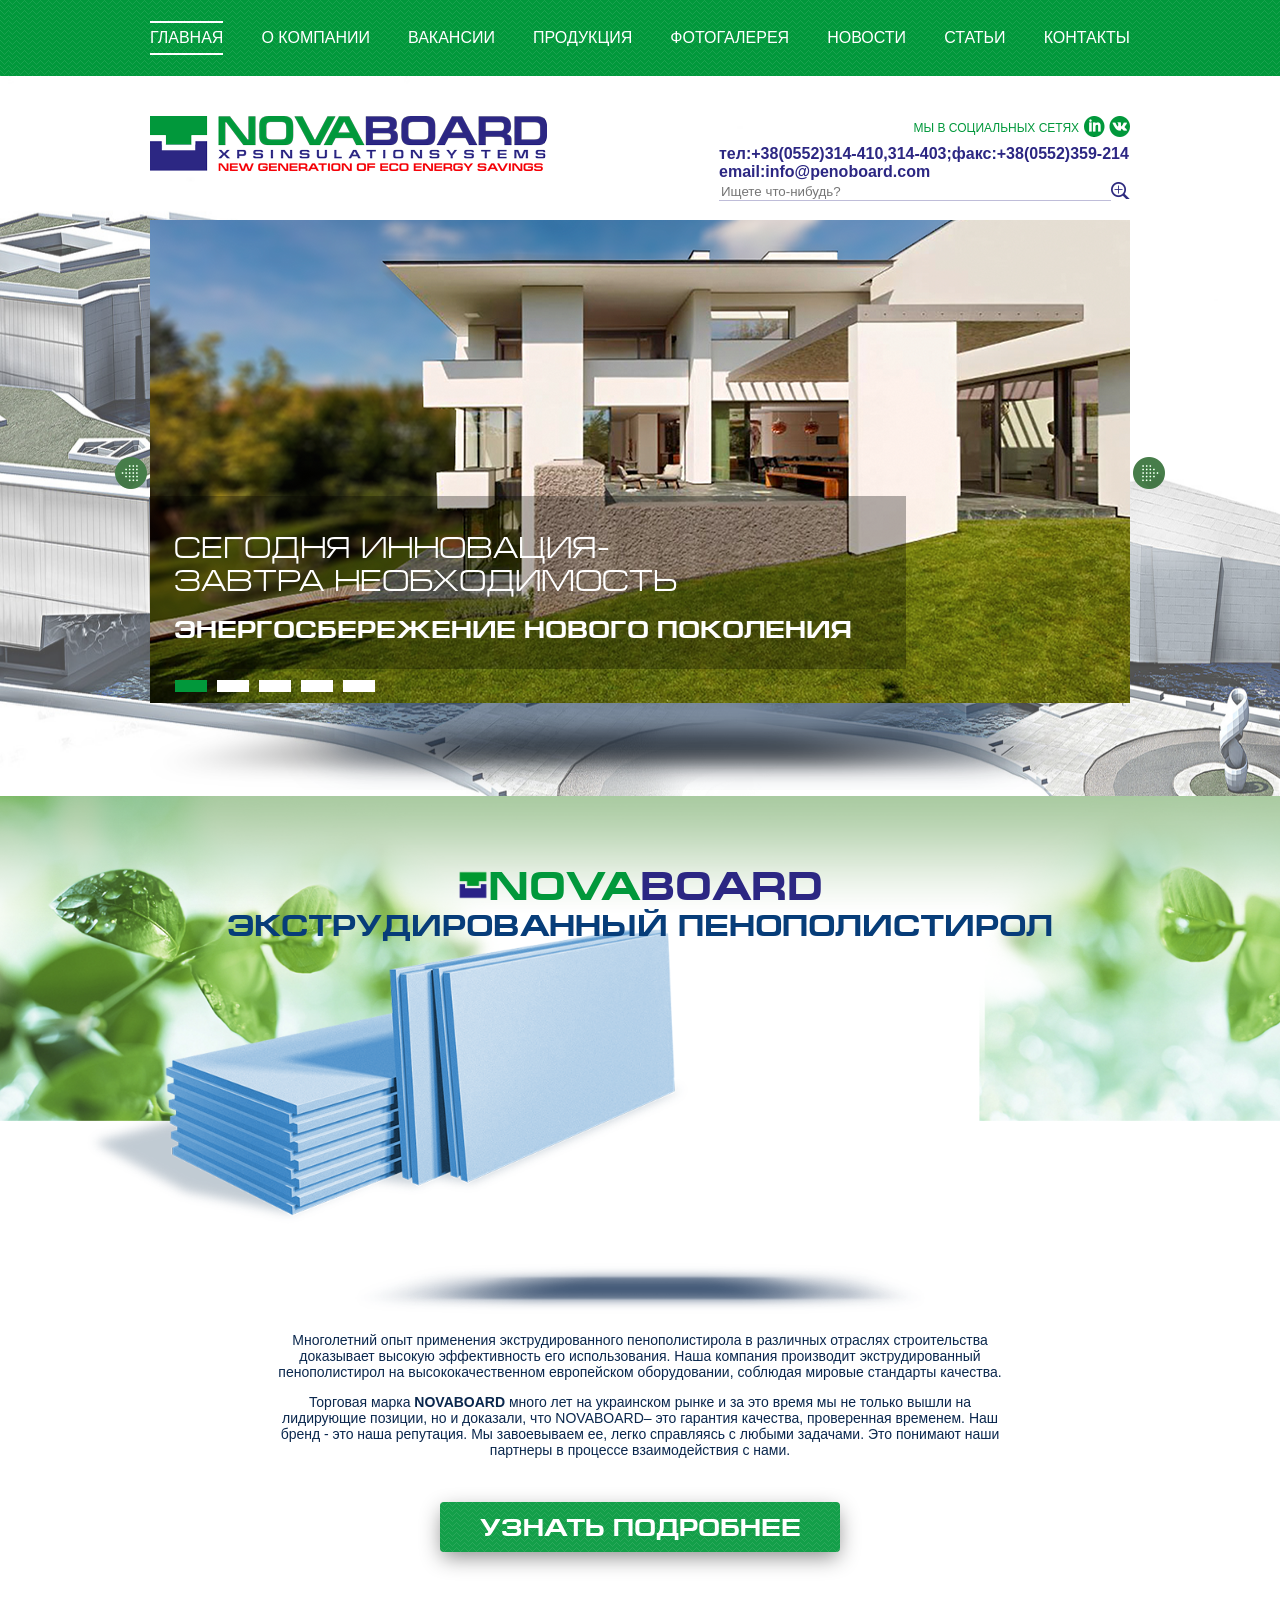
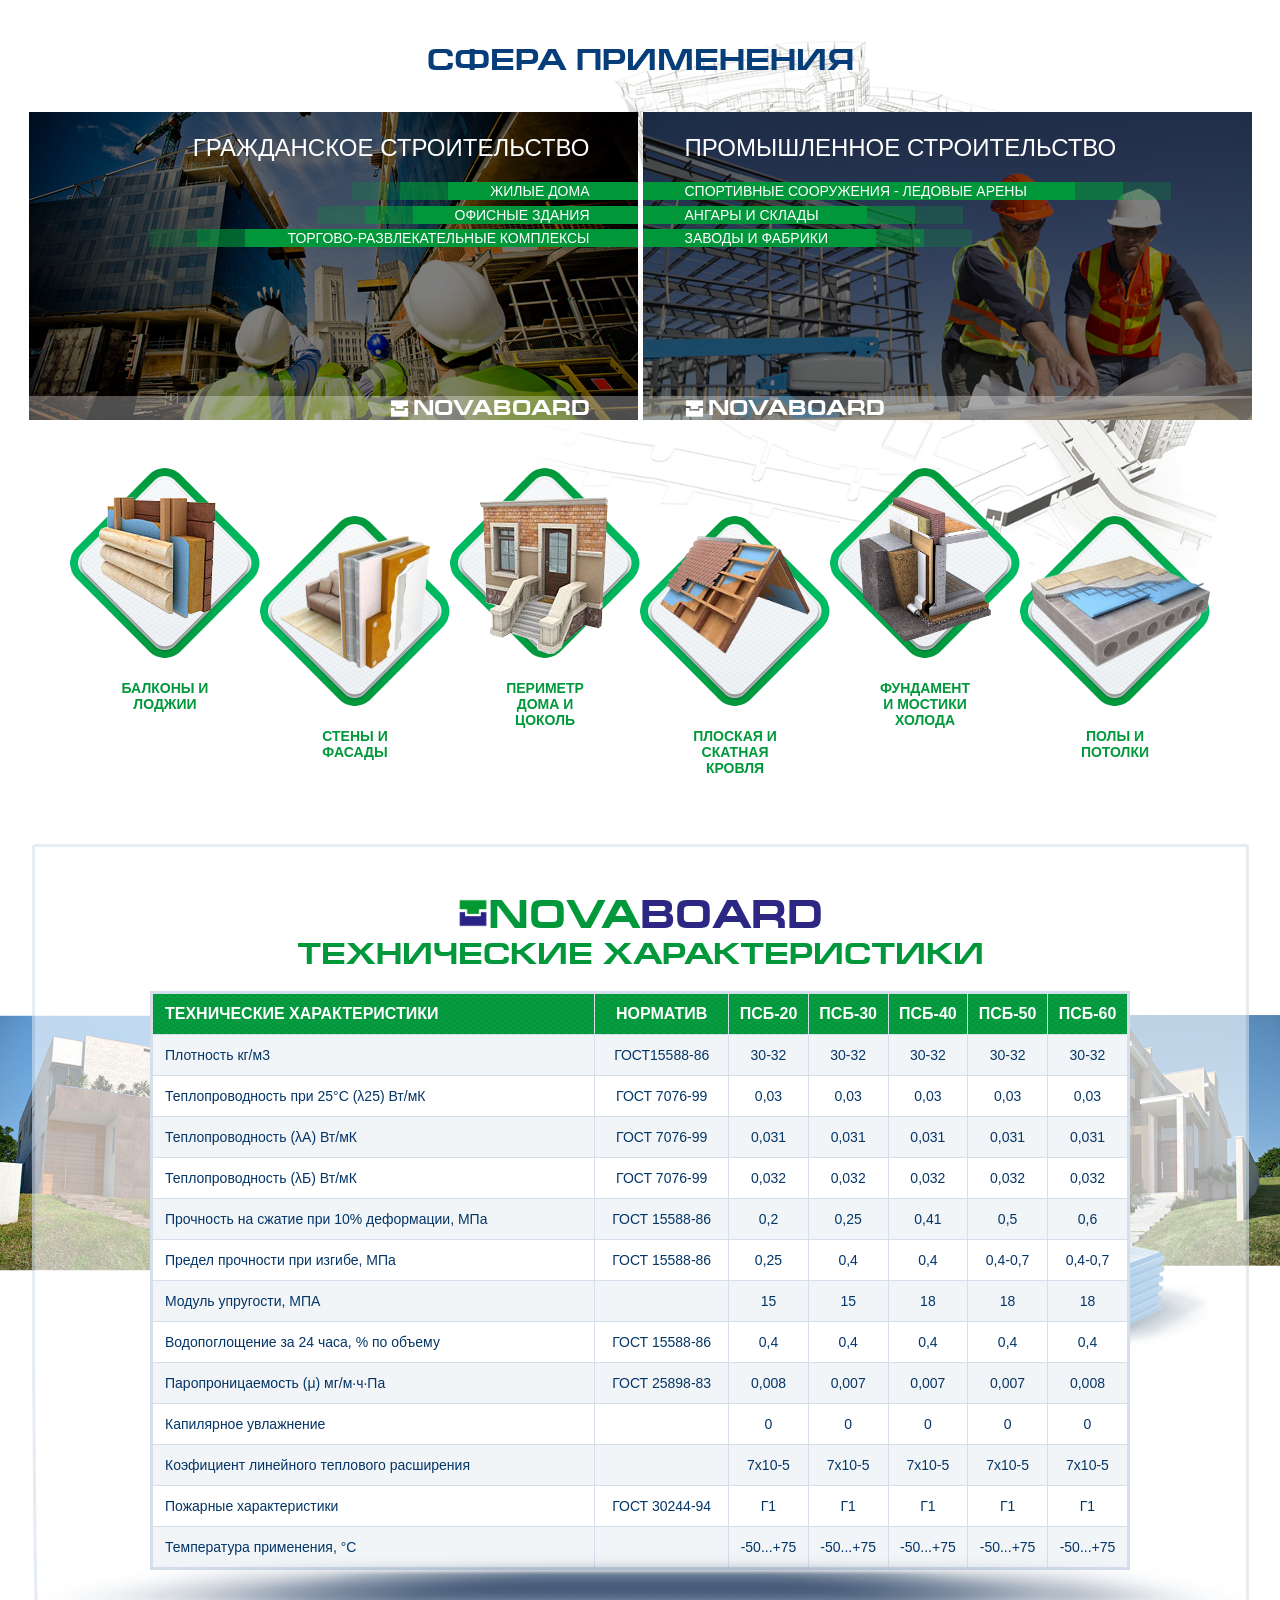
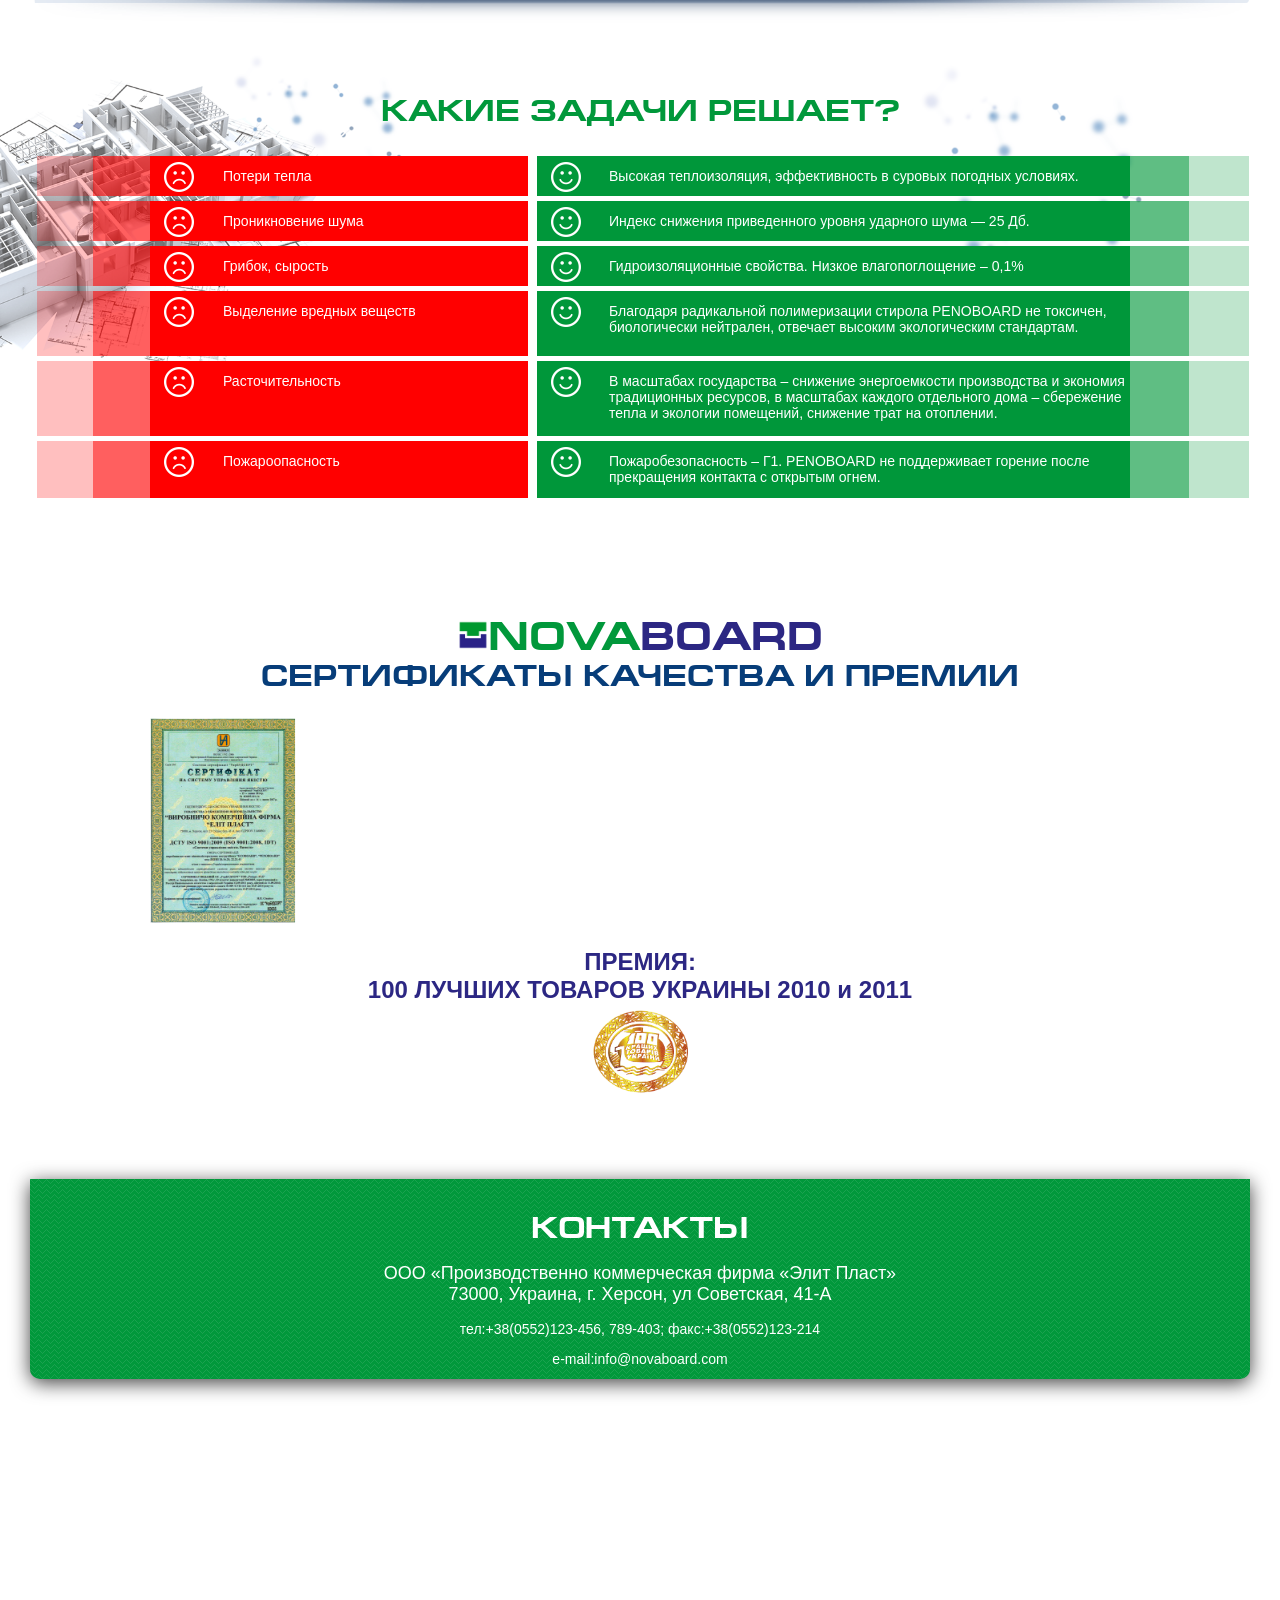
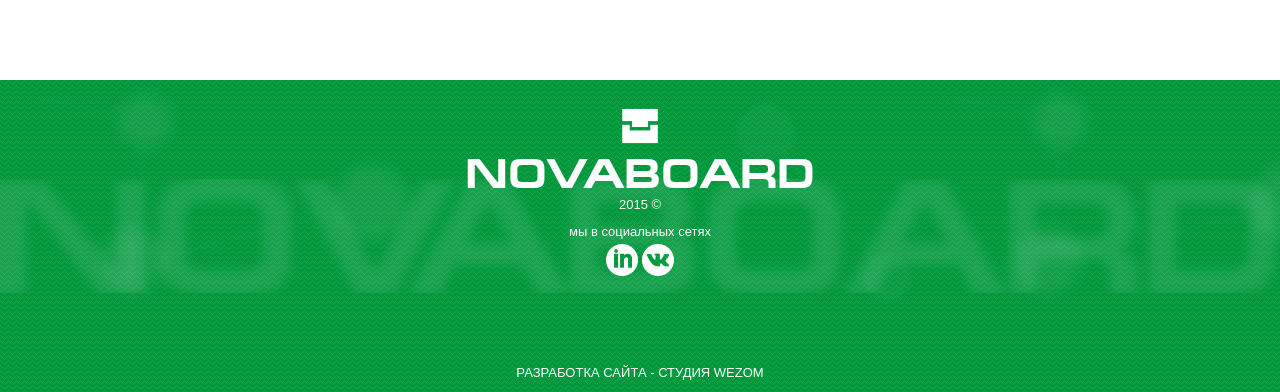
==== commit 39b535fa: "commit" ====
--- a/index.html
+++ b/index.html
@@ -416,7 +416,7 @@
 		<span>тел:<a href="tel:+38(0552)123-456" title="">+38(0552)123-456</a>, <a href="tel:789-403">789-403</a>; факс:<a href="tel:+38(0552)123-214" title="">+38(0552)123-214</a></span>
 		<span>e-mail:<a href="mailto:info@novaboard.com">info@novaboard.com</a></span>
 	</div>
-	<iframe src="https://www.google.com/maps/embed/v1/place?q=41.425974,75.9859772&key=AIzaSyCxitB5jQcw7weQdg9MqBRfxr6mj81wT7I" width="100%" height="338" frameborder="0" style="border:0" allowfullscreen></iframe>
+	<iframe src="https://www.google.com/maps/embed/v1/place?q=41.425974,75.9859772&key=AIzaSyBToAmKH6fmyO_9J7fvxUGdN-lasJ2zDGY" width="100%" height="338" frameborder="0" style="border:0" allowfullscreen></iframe>
 </div>
 <div class="footer">
 	<div class="footer-nb-bg">
@@ -442,6 +442,9 @@
 <script src="https://code.jquery.com/jquery-1.10.2.js"></script>
 <script src="slick/slick.min.js"></script>
 <script src="fresco-2.2.4-light/js/fresco/fresco.js"></script>	
+ 
+
+
  <script type="text/javascript">
  	  $(document).ready(function(){
   $('.slider').slick({
@@ -449,7 +452,10 @@
   	dotsClass: "my-dots",
   	arrows:true,
   	autoplay: true,
-  	autoplaySpeed: 4500
+  	autoplaySpeed: 4500,
+  	nextArrow: '<div class="custom-next"></div>',
+    prevArrow: '<div class="custom-prev"></div>'
+
   });
 
   $('.cert-block').slick({
--- a/style.css
+++ b/style.css
@@ -1,4 +1,5 @@
 body{
+	width: 100%;
 	font-family: Arial, sans-serif;
 	margin: 0px auto;
 	min-width: 980px;
@@ -523,6 +524,7 @@
 	background-color: #f2f5f7;
 }
 .pros-cons{
+	margin: 0px auto;
 	height: 502px;
 	background: url(images/bg-5.png);
 	background-repeat: no-repeat;
@@ -535,6 +537,7 @@
 	background-color: #01983b;
 }
 .table{
+	max-width: 980px;
 	font-size: 14px;
 	color: white;
 	display: table;
@@ -554,7 +557,7 @@
 	right: 0px;
 	top: 0px;
 	height: 100%;
-	width: calc(100% + 61px);
+	width: 115%;
 	background-color: rgba(255, 0, 0, 0.5); 
 }
 .td.red_cell::after{
@@ -564,7 +567,7 @@
 	right: 0px;
 	top: 0px;
 	height: 100%;
-	width: calc(100% + 61px + 61px);
+	width: 130%;
 	background-color: rgba(255, 0, 0, 0.25); 
 }
 .td.green_cell::before{
@@ -574,7 +577,7 @@
 	left: 0px;
 	top: 0px;
 	height: 100%;
-	width: calc(100% + 61px);
+	width: 110%;
 	background-color: rgba(1, 152, 59, 0.5); 
 }
 .td.green_cell::after{
@@ -584,7 +587,7 @@
 	left: 0px;
 	top: 0px;
 	height: 100%;
-	width: calc(100% + 61px + 61px);
+	width: 120%;
 	background-color: rgba(1, 152, 59, 0.25); 
 }
 .td span{
@@ -610,10 +613,11 @@
 	height: 501px;
 }
 .green-contacts{
+	min-width: 980px;
+	max-width: 1220px;
 	text-align: center;
 	position: relative;
 	z-index: 14;
-	width: 1220px;
 	height: 200px;
 	background: url(images/pattern.png);
 	background-color: #01983b;
@@ -625,6 +629,7 @@
 box-shadow: 0px 4px 19px 0px rgba(0,0,0,0.75);
 }
 .contacts-block iframe{
+	width: 100%;
 	position: absolute;
 	z-index: 1;
 	margin-top: -35px;
@@ -723,4 +728,60 @@
 }
 .wezom{
 margin-top: 85px;
+}
+.custom-prev{
+	display: block;
+	width: 32px;
+	height: 32px;
+	background: url(images/prev-sprite.png);
+	background-repeat: no-repeat;
+	background-position: -64px 0px;
+	position: absolute;
+	left: -35px;
+	top: 49%;
+}
+.custom-next{
+	display:block;
+	position: absolute;
+	width: 32px;
+	height: 32px;
+	background: url(images/next-sprite.png);
+	background-repeat: no-repeat;
+	background-position: 0px 0px;
+	right: -35px;
+	top: 49%;
+}
+.custom-prev:hover{
+	background-position: -32px 0px;
+}
+.custom-next:hover{
+	background-position: -32px 0px;
+}
+.custom-prev:active{
+	background-position: 0px 0px;;
+}
+.custom-next:active{
+	background-position: -64px 0px;
+}
+@media(max-width: 1220px){
+	.td.green_cell::after{
+		display: none;
+	}
+	.td.red_cell::after{
+		display: none;
+	}
+}
+@media(max-width: 1100px){
+	.td.green_cell::before{
+		display: none;
+	}
+	.td.red_cell::before{
+		display: none;
+	}
+}
+@media(max-width: 1048px){
+	.custom-next.slick-arrow,.custom-prev.slick-arrow{
+		width: 0px;
+		display: none;
+	}
 }
